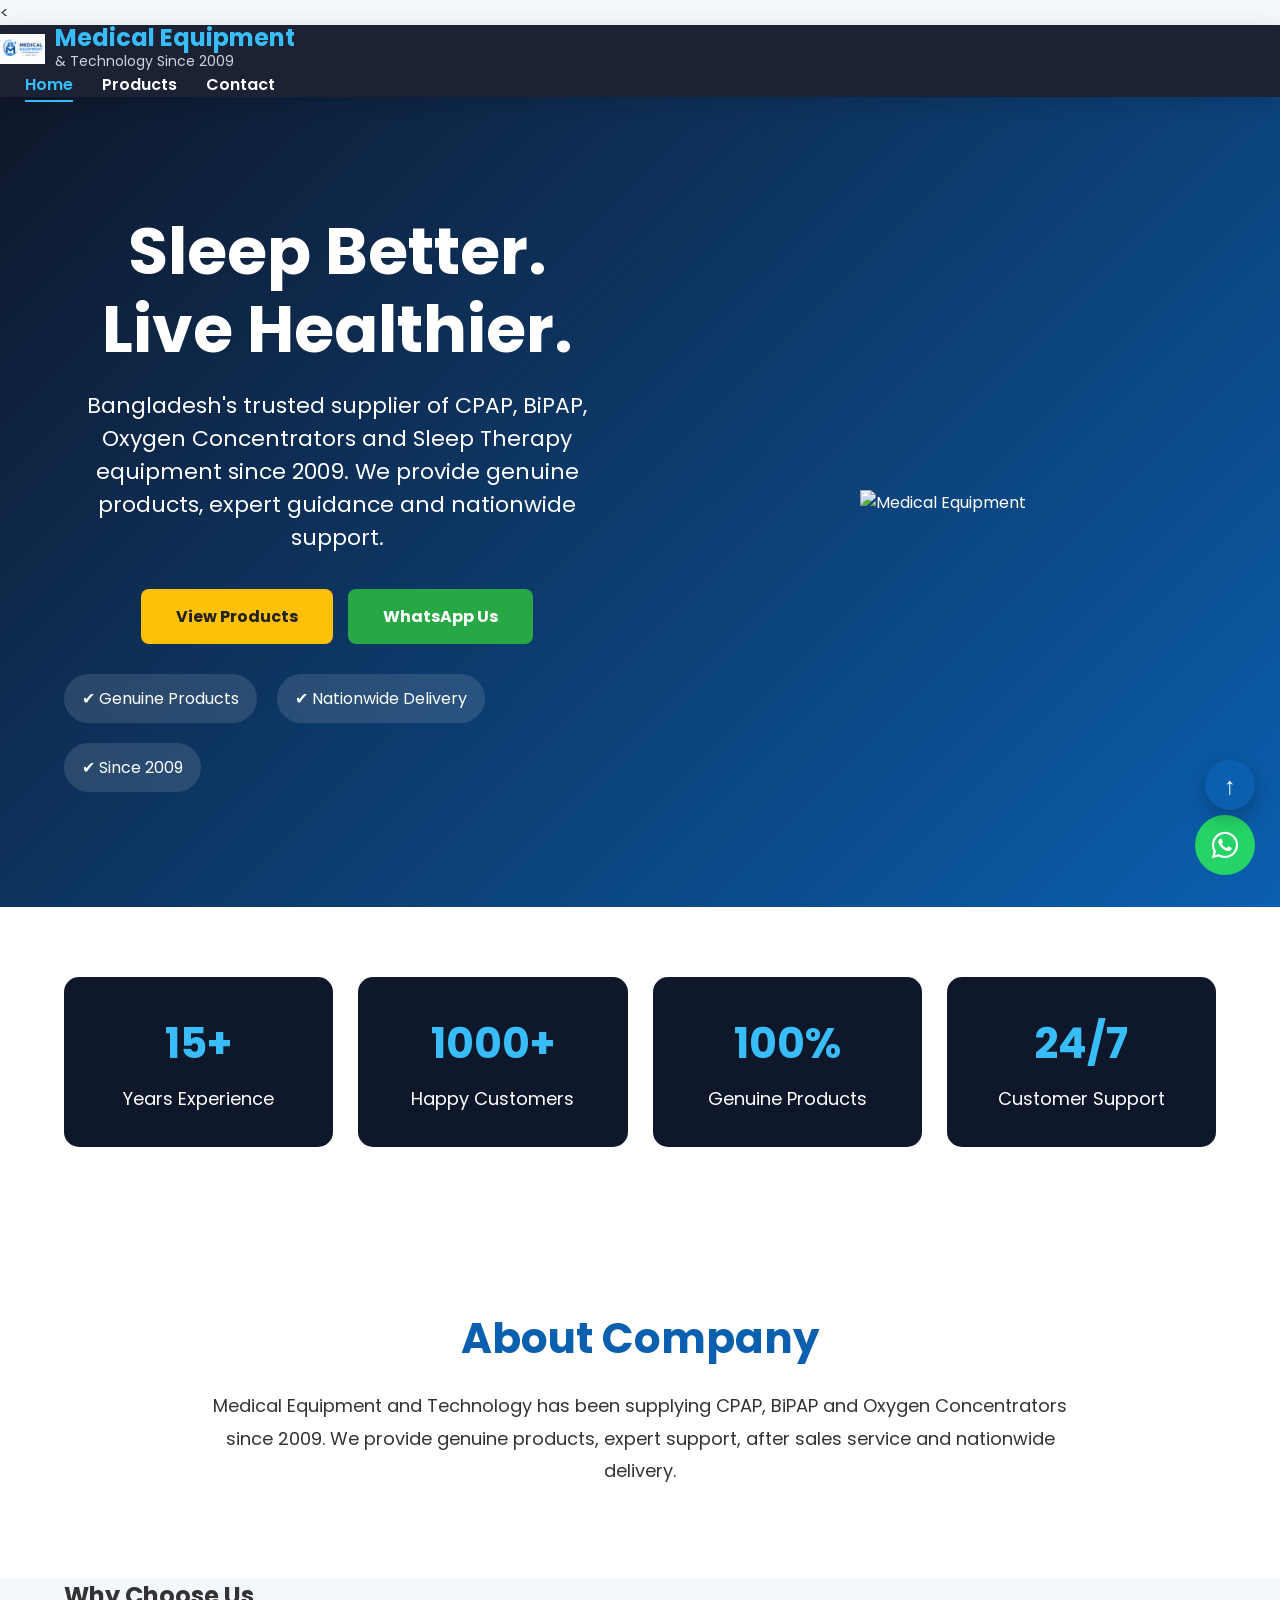
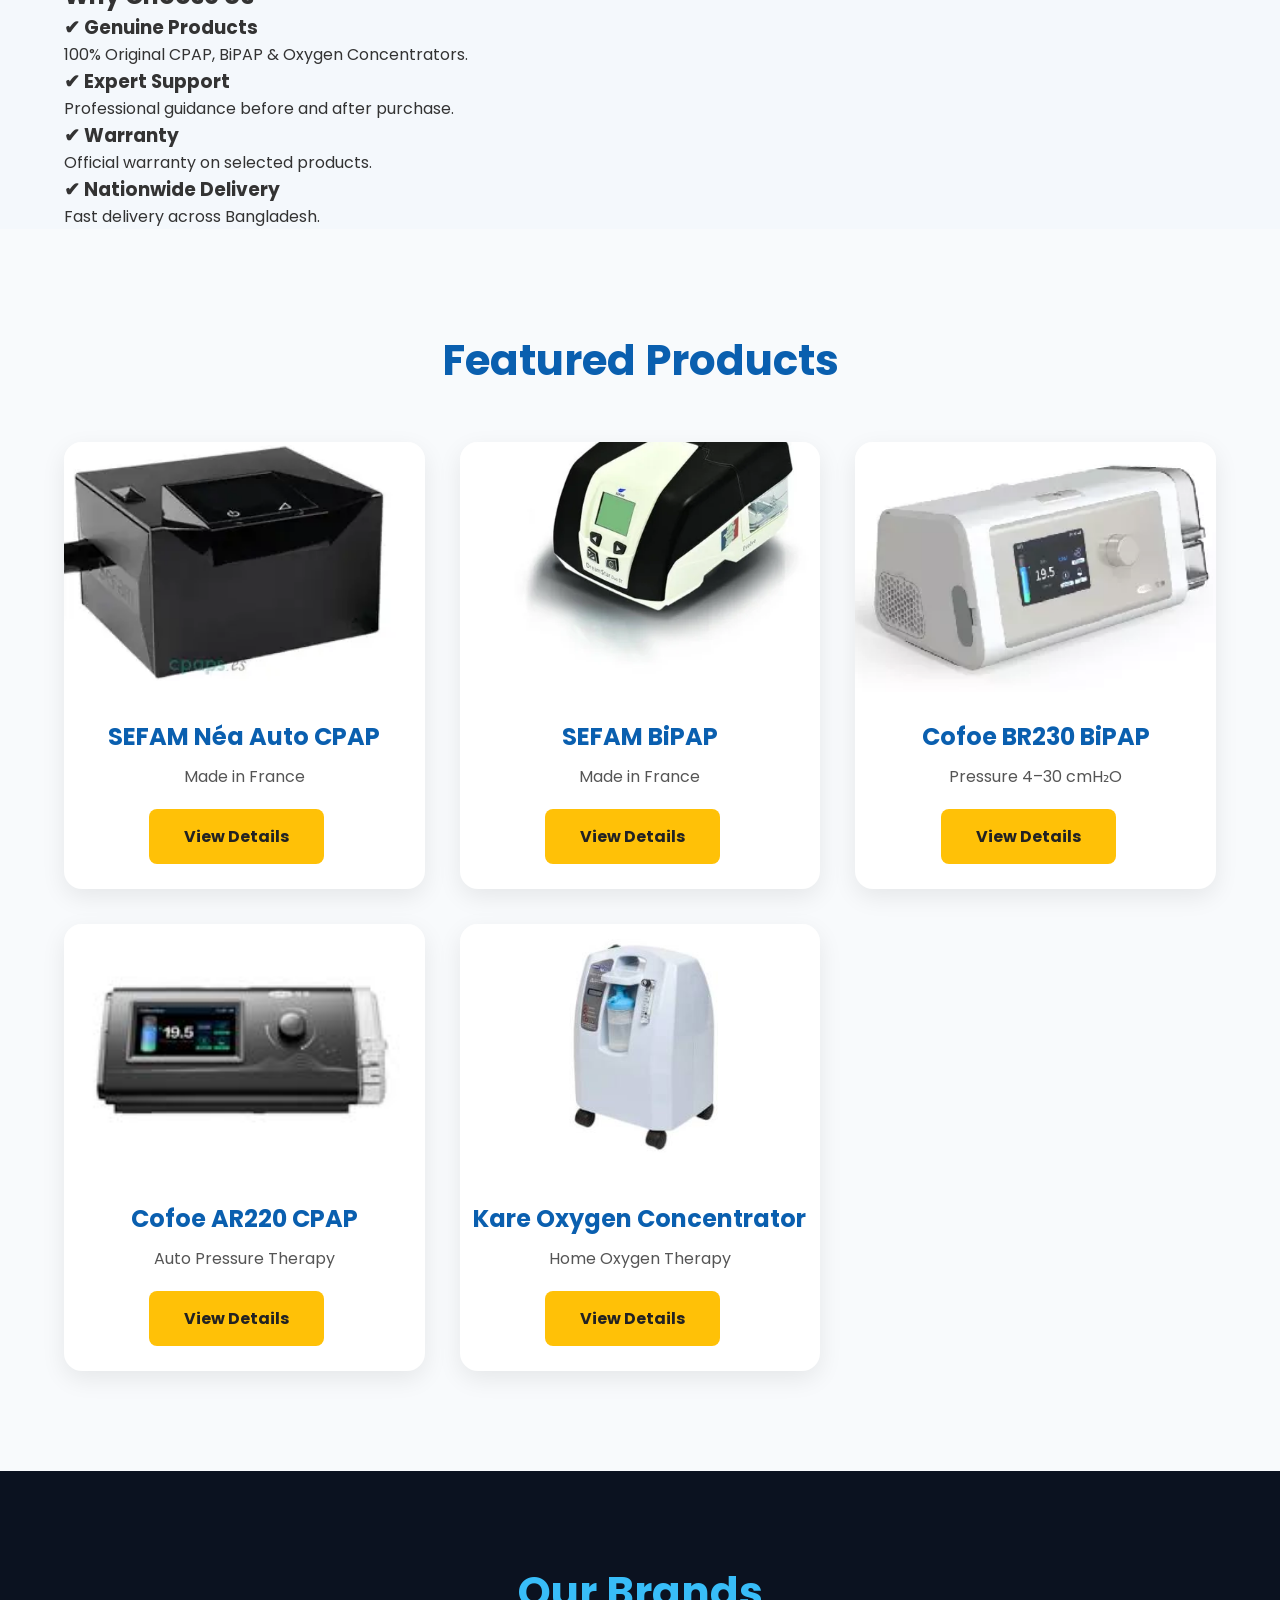
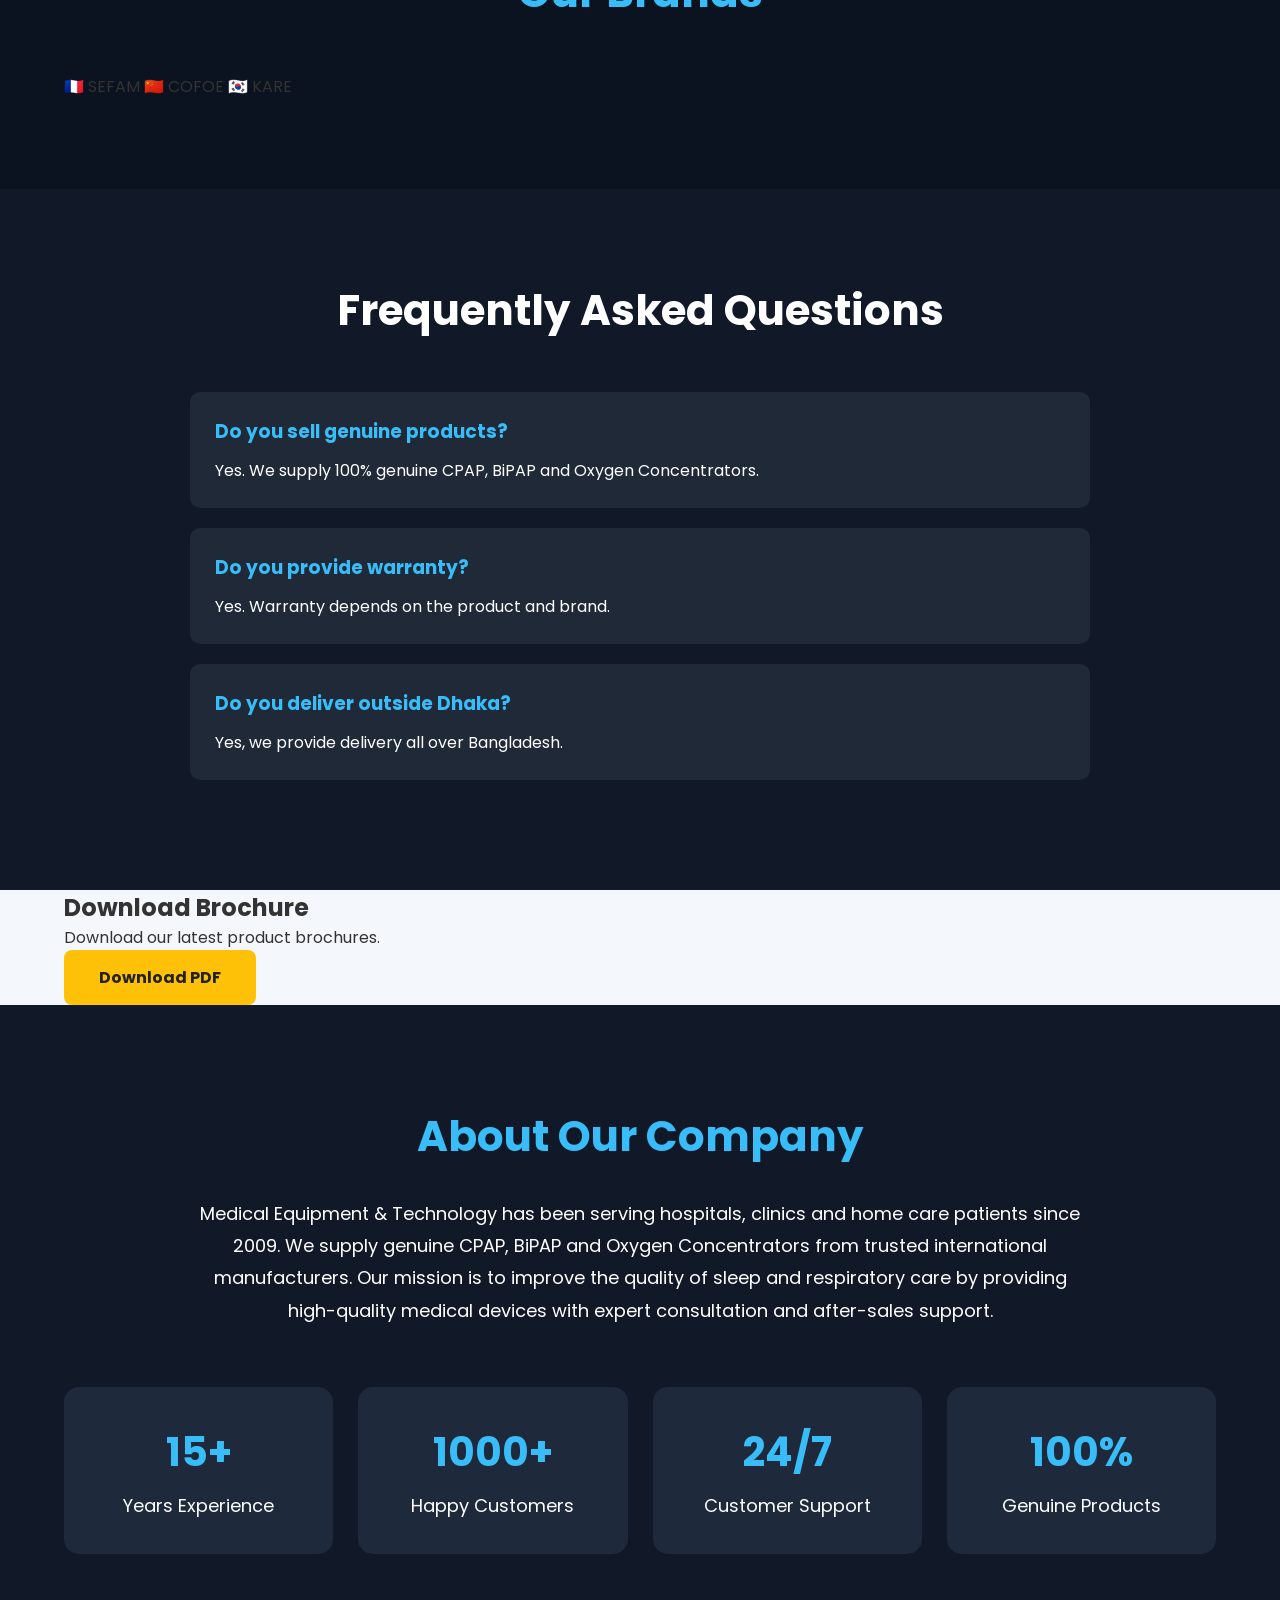
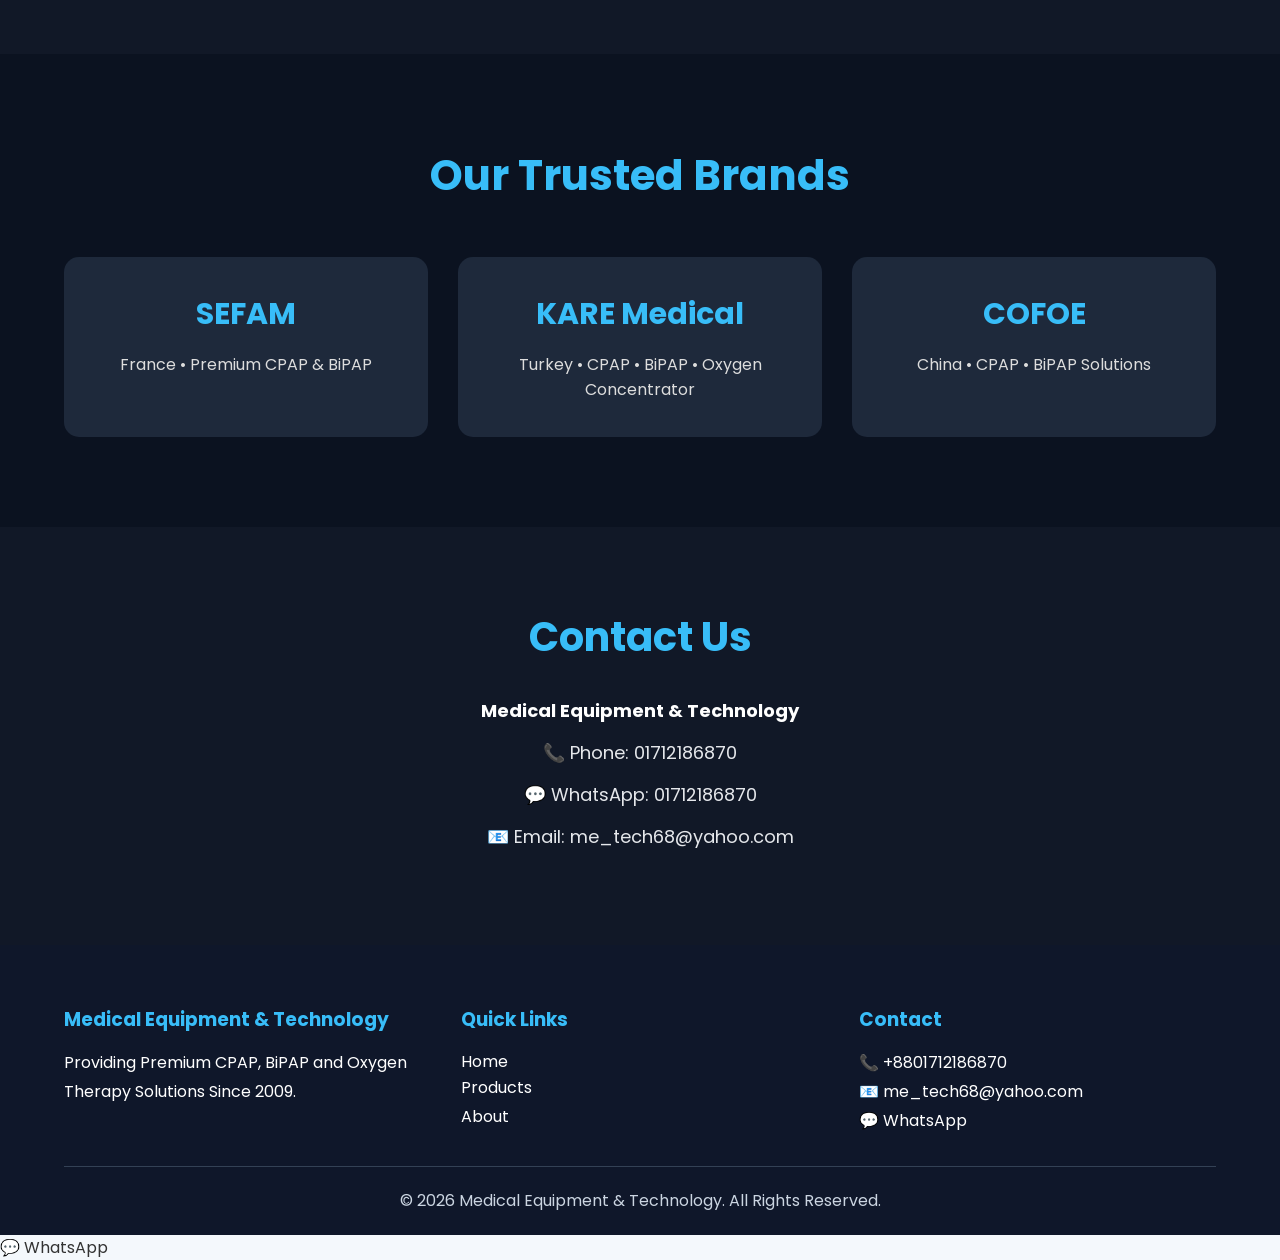
==== Medical equipment websiree/index.html @ 0e25aeb5 "Website updated" ====
<!DOCTYPE html>
<html lang="en">

<head>
<link rel="icon" type="image/png" href="images/favicon.png">

<meta charset="UTF-8">

<meta name="viewport" content="width=device-width, initial-scale=1.0">

<title>Medical Equipment and Technology</title>

<link rel="stylesheet" href="css/style.css">
<link rel="stylesheet" href="https://cdnjs.cloudflare.com/ajax/libs/font-awesome/6.5.2/css/all.min.css">
<
<link href="https://fonts.googleapis.com/css2?family=Poppins:wght@300;400;500;600;700&display=swap" rel="stylesheet">

</head>

<body>

<!-- Header -->

<header>

<div class="logo">

    <img src="images/favicon.png" alt="Medical Equipment & Technology">

    <div>
        <h2>Medical Equipment</h2>
        <p>& Technology Since 2009</p>
    </div>

</div>

<nav>

<a href="index.html" class="active">Home</a>
<a href="products.html">Products</a>
<a href="#contact">Contact</a>

</nav>
</div>

</header>

<!-- Hero Section -->

<section class="hero">

<div class="container hero-container">

<div class="hero-text">
<h1>
Sleep Better.<br>
Live Healthier.
</h1>

<p>
Bangladesh's trusted supplier of CPAP, BiPAP, Oxygen Concentrators and Sleep Therapy equipment since 2009. We provide genuine products, expert guidance and nationwide support.
</p>
<div class="buttons">

<a href="products.html" class="btn">
    View Products
<a href="https://wa.me/8801712186870" class="btn2">
    WhatsApp Us
</a>

</div>

<div class="hero-features">

<span>✔ Genuine Products</span>

<span>✔ Nationwide Delivery</span>

<span>✔ Since 2009</span>

</div>

</div>

<div class="hero-image">

<img src="images/hero.jpg" alt="Medical Equipment">

</div>

</div>

</div>

</section>

<!-- About -->
 <section class="stats">

<div class="container">

<div class="stats-grid">

<div class="stat-box">
<h2>15+</h2>
<p>Years Experience</p>
</div>

<div class="stat-box">
<h2>1000+</h2>
<p>Happy Customers</p>
</div>

<div class="stat-box">
<h2>100%</h2>
<p>Genuine Products</p>
</div>

<div class="stat-box">
<h2>24/7</h2>
<p>Customer Support</p>
</div>

</div>

</div>

</section>

<section class="about">

<div class="container">

<h2>About Company</h2>

<p>

Medical Equipment and Technology has been supplying CPAP,
BiPAP and Oxygen Concentrators since 2009.

We provide genuine products,
expert support,
after sales service
and nationwide delivery.

</p>

</div>

</section>

<!-- WHY CHOOSE US এখান থেকে পরের Part শুরু হবে -->
 <!-- Why Choose Us -->

<section class="why">

<div class="container">

<h2>Why Choose Us</h2>

<div class="cards">

<div class="card">
<h3>✔ Genuine Products</h3>
<p>100% Original CPAP, BiPAP & Oxygen Concentrators.</p>
</div>

<div class="card">
<h3>✔ Expert Support</h3>
<p>Professional guidance before and after purchase.</p>
</div>

<div class="card">
<h3>✔ Warranty</h3>
<p>Official warranty on selected products.</p>
</div>

<div class="card">
<h3>✔ Nationwide Delivery</h3>
<p>Fast delivery across Bangladesh.</p>
</div>

</div>

</div>

</section>

<!-- Products -->

<section class="products">

<div class="container">

<h2>Featured Products</h2>

<div class="product-grid">

<div class="product-card">

<img src="images/sefam.jpg" alt="SEFAM">

<h3>SEFAM Néa Auto CPAP</h3>

<p>Made in France</p>

<a href="sefam-nea.html" class="btn">
View Details
</a>

</div>
<div class="product-card">

<img src="images/sefam-bipap.jpg" alt="SEFAM BiPAP">

<h3>SEFAM BiPAP</h3>

<p>Made in France</p>

<a href="sefam-bipap.html" class="btn">

View Details

</a>

</div>

<div class="product-card">

<img src="images/br230.jpg" alt="BR230">

<h3>Cofoe BR230 BiPAP</h3>

<p>Pressure 4–30 cmH₂O</p>

<a href="cofoe-br230.html" class="btn">
View Details
</a>

</div>

<div class="product-card">

<img src="images/ar220.jpg" alt="AR220">

<h3>Cofoe AR220 CPAP</h3>

<p>Auto Pressure Therapy</p>
<a href="cofoe-ar220.html" class="btn">
View Details
</a>

</div>

<div class="product-card">

<img src="images/kare.jpg" alt="Kare">

<h3>Kare Oxygen Concentrator</h3>

<p>Home Oxygen Therapy</p>

<a href="kare-oxygen.html" class="btn">
View Details
</a>

</div>

</div>

</div>

</section>

<!-- Brands -->

<section class="brands">

<div class="container">

<h2>Our Brands</h2>

<div class="brand-list">

<span>🇫🇷 SEFAM</span>

<span>🇨🇳 COFOE</span>

<span>🇰🇷 KARE</span>

</div>

</div>

</section>
<!-- FAQ -->

<section class="faq">

<div class="container">

<h2>Frequently Asked Questions</h2>

<div class="faq-item">
<h3>Do you sell genuine products?</h3>
<p>Yes. We supply 100% genuine CPAP, BiPAP and Oxygen Concentrators.</p>
</div>

<div class="faq-item">
<h3>Do you provide warranty?</h3>
<p>Yes. Warranty depends on the product and brand.</p>
</div>

<div class="faq-item">
<h3>Do you deliver outside Dhaka?</h3>
<p>Yes, we provide delivery all over Bangladesh.</p>
</div>

</div>

</section>

<!-- Download Brochure -->

<section class="brochure">

<div class="container">

<h2>Download Brochure</h2>

<p>Download our latest product brochures.</p>

<a href="#" class="btn">Download PDF</a>

</div>

</section>
<section class="company">

<div class="container">

<h2>About Our Company</h2>

<p class="company-text">

Medical Equipment & Technology has been serving hospitals, clinics and home care patients since 2009.
We supply genuine CPAP, BiPAP and Oxygen Concentrators from trusted international manufacturers.

Our mission is to improve the quality of sleep and respiratory care by providing high-quality medical devices with expert consultation and after-sales support.

</p>

<div class="company-boxes">

<div class="company-box">
<h3>15+</h3>
<p>Years Experience</p>
</div>

<div class="company-box">
<h3>1000+</h3>
<p>Happy Customers</p>
</div>

<div class="company-box">
<h3>24/7</h3>
<p>Customer Support</p>
</div>

<div class="company-box">
<h3>100%</h3>
<p>Genuine Products</p>
</div>

</div>

</div>

</section>
</section>   <!-- Company Section শেষ -->

<!-- এখানেই Brand Section পেস্ট করবে -->

<section class="brands">

<div class="container">

<h2>Our Trusted Brands</h2>

<div class="brand-grid">

<div class="brand-card">
<h3>SEFAM</h3>
<p>France • Premium CPAP & BiPAP</p>
</div>

<div class="brand-card">
<h3>KARE Medical</h3>
<p>Turkey • CPAP • BiPAP • Oxygen Concentrator</p>
</div>

<div class="brand-card">
<h3>COFOE</h3>
<p>China • CPAP • BiPAP Solutions</p>
</div>


</div>

</div>

</section>

<section class="contact">

<div class="container">

<h2>Contact Us</h2>

<p><strong>Medical Equipment & Technology</strong></p>

<p>📞 Phone: 01712186870</p>

<p>💬 WhatsApp: 01712186870</p>

<p>📧 Email: me_tech68@yahoo.com</p>

</div>

</section>

<!-- Footer -->

<footer class="footer">

<div class="container">

<div class="footer-grid">

<div>

<h3>Medical Equipment & Technology</h3>

<p>

Providing Premium CPAP, BiPAP and Oxygen Therapy Solutions Since 2009.

</p>

</div>

<div>

<h3>Quick Links</h3>

<a href="index.html" class="active">Home</a>

<p><a href="products.html">Products</a></p>

<p><a href="about.html">About</a></p>

</div>

<div>

<h3>Contact</h3>

<p>📞 +8801712186870</p>

<p>📧 me_tech68@yahoo.com</p>

<p>💬 WhatsApp</p>

</div>

</div>

<hr>

<p class="copyright">

© 2026 Medical Equipment & Technology. All Rights Reserved.

</p>

</div>

</footer>

</footer>

<!-- WhatsApp Floating Button -->
💬 WhatsApp
<a href="https://wa.me/8801712186870"
class="whatsapp-float"
target="_blank">

<i class="fab fa-whatsapp"></i>

</a>
<a href="#" class="top-btn">↑</a>
<script src="js/script.js"></script>
</body>

</html>
---- Medical equipment websiree/css/style.css ----
/* ==========================
   Medical Equipment Website
   Part 1
==========================*/

*{
    margin:0;
    padding:0;
    box-sizing:border-box;
    font-family:'Poppins',sans-serif;
}

html{
    scroll-behavior:smooth;
}

body{
    background:#f4f8fc;
    color:#333;
}

/* Container */

.container{
    width:90%;
    max-width:1200px;
    margin:auto;
}

/* Header */

header{
 background:rgba(15,23,42,.95);
    backdrop-filter:blur(12px);
    position:sticky;
    top:0;
    z-index:1000;
    box-shadow:0 5px 20px rgba(0,0,0,.15);
}

header .container{
    display:flex;
    justify-content:space-between;
    align-items:center;
    padding:18px 0;
}

.logo{
    display:flex;
    align-items:center;
    gap:12px;
}

.logo img{
    width:45px;
    height:45px;
    object-fit:contain;
}

.logo h2{
    margin:0;
    font-size:20px;
    color:#38BDF8;
    line-height:1.1;
}

.logo p{
    margin:0;
    font-size:13px;
    color:white;
}


nav a{
    color:white;
    text-decoration:none;
    margin-left:25px;
    font-weight:600;
    transition:.3s;
    position:relative;
}

nav a::after{
    content:"";
    position:absolute;
    left:0;
    bottom:-6px;
    width:0;
    height:2px;
    background:#38BDF8;
    transition:.3s;
}

nav a:hover::after{
    width:100%;
}

nav a:hover{
    color:#38BDF8;
}
/* Hero */

.hero{
    height:90vh;
    display:flex;
    justify-content:center;
    align-items:center;
    text-align:center;
    color:white;

    background:
    linear-gradient(rgba(10,95,175,.75),rgba(10,95,175,.75)),
    url("../images/hero.jpg");

    background-size:cover;
    background-position:center;
}

.hero-content h1{
    font-size:60px;
    margin-bottom:20px;
}

.hero-content p{
    font-size:22px;
    margin-bottom:35px;
}

/* Buttons */

.btn{

    display:inline-block;

    background:#FFC107;

    color:#222;

    padding:15px 35px;

    text-decoration:none;

    border-radius:8px;

    font-weight:bold;

    margin-right:15px;

    transition:.3s;

}

.btn:hover{

    background:#ffb300;

    transform:translateY(-4px);

}

.btn2{

    display:inline-block;

    background:#28a745;

    color:white;

    padding:15px 35px;

    text-decoration:none;

    border-radius:8px;

    font-weight:bold;

    transition:.3s;

}

.btn2:hover{

    background:#1f8a39;

    transform:translateY(-4px);

}

/* About */

.about{

    padding:90px 0;

    background:white;

    text-align:center;

}

.about h2{

    font-size:42px;

    color:#0A5FAF;

    margin-bottom:20px;

}

.about p{

    max-width:900px;

    margin:auto;

    line-height:1.8;

    font-size:18px;

}
/* FAQ */

.faq{
    background:#111827;
    padding:90px 0;
}

.faq h2{
    color:#fff;
    text-align:center;
    font-size:42px;
    margin-bottom:50px;
}

.faq-item{
    background:#1F2937;
    color:white;
    margin:20px auto;
    padding:25px;
    max-width:900px;
    border-radius:10px;
    transition:.3s;
}

.faq-item:hover{
    transform:translateY(-5px);
    box-shadow:0 10px 30px rgba(0,0,0,.4);
}

.faq-item h3{
    color:#38BDF8;
    margin-bottom:12px;
}
/* Company Section */

.company{

padding:90px 0;

background:#0F172A;

color:white;

}

.company h2{

text-align:center;

font-size:42px;

margin-bottom:30px;

color:#38BDF8;

}

.company-text{

max-width:900px;

margin:auto;

text-align:center;

line-height:1.9;

font-size:18px;

margin-bottom:60px;

}

.company-boxes{

display:grid;

grid-template-columns:repeat(auto-fit,minmax(220px,1fr));

gap:25px;

}

.company-box{

background:#1E293B;

padding:40px;

border-radius:15px;

text-align:center;

transition:.3s;

}

.company-box:hover{

transform:translateY(-8px);

box-shadow:0 20px 40px rgba(0,0,0,.4);

}

.company-box h3{

font-size:42px;

color:#38BDF8;

margin-bottom:10px;

}

.company-box p{

font-size:18px;

}
/* COMPANY */

.company{

background:#111827;

padding:100px 0;

color:white;

}

.company h2{

text-align:center;

font-size:42px;

margin-bottom:30px;

color:#38BDF8;

}

.company-text{

max-width:900px;

margin:0 auto 60px;

text-align:center;

line-height:1.8;

font-size:18px;

}

.company-boxes{

display:grid;

grid-template-columns:repeat(auto-fit,minmax(220px,1fr));

gap:25px;

}

.company-box{

background:#1E293B;

padding:35px;

border-radius:15px;

text-align:center;

transition:.4s;

}

.company-box:hover{

transform:translateY(-10px);

box-shadow:0 15px 40px rgba(0,0,0,.4);

}

.company-box h3{

font-size:40px;

color:#38BDF8;

margin-bottom:10px;

}
/* Brand Section */

.brands{
    background:#0B1220;
    padding:90px 0;
}

.brands h2{
    text-align:center;
    color:#38BDF8;
    font-size:42px;
    margin-bottom:50px;
}

.brand-grid{
    display:grid;
    grid-template-columns:repeat(auto-fit,minmax(250px,1fr));
    gap:30px;
}

.brand-card{
    background:#1E293B;
    color:white;
    padding:35px;
    text-align:center;
    border-radius:15px;
    transition:.4s;
}

.brand-card:hover{
    transform:translateY(-10px);
    box-shadow:0 15px 35px rgba(0,0,0,.4);
}

.brand-card h3{
    font-size:30px;
    color:#38BDF8;
    margin-bottom:15px;
}

.brand-card p{
    color:#ddd;
}
/* Contact */

.contact{
    background:#111827;
    color:white;
    padding:80px 0;
}

.contact h2{
    text-align:center;
    font-size:40px;
    color:#38BDF8;
    margin-bottom:30px;
}

.contact .container{
    max-width:800px;
    margin:auto;
    text-align:center;
}

.contact p{
    font-size:18px;
    margin:15px 0;
    color:#E5E7EB;
}

.contact strong{
    color:#ffffff;
}
/* Product Page */

.product-details{
    padding:80px 0;
    background:#F8FAFC;
}

.product-layout{
    display:flex;
    align-items:center;
    justify-content:space-between;
    gap:60px;
    flex-wrap:wrap;
}

.product-image{
    flex:1;
    text-align:center;
}

.product-image img{
    width:100%;
    max-width:450px;
    border-radius:15px;
    box-shadow:0 10px 30px rgba(0,0,0,.25);
}

.product-info{
    flex:1;
}

.product-info h1{
    font-size:42px;
    color:#0A5FAF;
    margin-bottom:15px;
}

.product-info h2{
    margin-top:25px;
    margin-bottom:15px;
    color:#0A5FAF;
}

.product-info p{
    font-size:18px;
    line-height:1.8;
    margin-bottom:15px;
}

.product-info ul{
    margin-left:20px;
    line-height:2;
    margin-bottom:30px;
}
/* ===== Footer ===== */

.footer{

background:#0F172A;

color:white;

padding:60px 0 20px;

}

.footer-grid{

display:grid;

grid-template-columns:repeat(auto-fit,minmax(250px,1fr));

gap:40px;

margin-bottom:30px;

}

.footer h3{

color:#38BDF8;

margin-bottom:15px;

}

.footer p{

line-height:1.8;

}

.footer a{

color:white;

text-decoration:none;

}

.footer a:hover{

color:#38BDF8;

}

.footer hr{

border:none;

border-top:1px solid #334155;

margin:20px 0;

}

.copyright{

text-align:center;

color:#CBD5E1;

}
/* ===== Premium Product Cards ===== */

.products{
    padding:100px 0;
    background:#F8FAFC;
}

.products h2{
    text-align:center;
    font-size:42px;
    color:#0A5FAF;
    margin-bottom:50px;
}

.product-grid{
    display:grid;
    grid-template-columns:repeat(auto-fit,minmax(280px,1fr));
    gap:35px;
}

.product-card{
    background:#fff;
    border-radius:18px;
    overflow:hidden;
    box-shadow:0 8px 25px rgba(0,0,0,.08);
    transition:.35s;
    text-align:center;
    padding-bottom:25px;
}

.product-card:hover{
    transform:translateY(-10px);
    box-shadow:0 18px 40px rgba(0,0,0,.15);
}

.product-card img{
    width:100%;
    height:250px;
    object-fit:cover;
}

.product-card h3{
    font-size:24px;
    margin:20px 0 10px;
    color:#0A5FAF;
}

.product-card p{
    color:#555;
    margin-bottom:20px;
}
/* ===== Statistics ===== */

.stats{
    background:#ffffff;
    padding:70px 0;
}

.stats-grid{
    display:grid;
    grid-template-columns:repeat(auto-fit,minmax(220px,1fr));
    gap:25px;
}

.stat-box{
    background:#0F172A;
    color:white;
    text-align:center;
    padding:35px;
    border-radius:15px;
    transition:.3s;
}

.stat-box:hover{
    transform:translateY(-10px);
    box-shadow:0 15px 35px rgba(0,0,0,.25);
}

.stat-box h2{
    font-size:42px;
    color:#38BDF8;
    margin-bottom:10px;
}

.stat-box p{
    font-size:18px;
}
/* ===== Premium Hero ===== */

.hero{
    min-height:90vh;
    display:flex;
    align-items:center;
    background:linear-gradient(135deg,#0F172A,#0A5FAF);
}

.hero-container{
    display:flex;
    align-items:center;
    justify-content:space-between;
    gap:60px;
    flex-wrap:wrap;
}

.hero-text{
    flex:1;
    color:white;
}

.hero-text h1{
    font-size:65px;
    line-height:1.2;
    margin-bottom:20px;
}

.hero-text p{
    font-size:22px;
    margin-bottom:35px;
    max-width:550px;
}

.hero-features{
    margin-top:30px;
    display:flex;
    flex-wrap:wrap;
    gap:20px;
}

.hero-features span{
    background:rgba(255,255,255,.12);
    padding:12px 18px;
    border-radius:30px;
    backdrop-filter:blur(8px);
}

.hero-image{
    flex:1;
    text-align:center;
}

.hero-image img{
width:100%;
    max-width:600px;
    animation:float 4s ease-in-out infinite;}
/* ===== Smooth Animation ===== */

.product-card,
.card,
.company-box,
.brand-card,
.stat-box{

transition:all .4s ease;

}

.product-card:hover,
.card:hover,
.company-box:hover,
.brand-card:hover,
.stat-box:hover{

transform:translateY(-12px);

box-shadow:0 20px 40px rgba(0,0,0,.18);

}

.btn,
.btn2{

transition:.35s;

}

.btn:hover{

transform:translateY(-5px);

box-shadow:0 10px 25px rgba(255,193,7,.35);

}

.btn2:hover{

transform:translateY(-5px);

box-shadow:0 10px 25px rgba(40,167,69,.35);

}
/* Premium Image Zoom */

.product-card{
    overflow:hidden;
}

.product-card img{
    transition:0.5s ease;
}

.product-card:hover img{
    transform:scale(1.08);
}
/* ===== Hero Floating Animation ===== */

.hero-image img{

    animation:float 4s ease-in-out infinite;

}

@keyframes float{

0%{
    transform:translateY(0px);
}

50%{
    transform:translateY(-15px);
}

100%{
    transform:translateY(0px);
}

}
/* ===== Mobile Responsive ===== */

@media (max-width:768px){

header .container{
    flex-direction:column;
    gap:20px;
}

nav{
    display:flex;
    flex-wrap:wrap;
    justify-content:center;
}

nav a{
    margin:10px;
}

.hero-container{
    flex-direction:column;
    text-align:center;
}

.hero-text h1{
    font-size:42px;
}

.hero-text p{
    font-size:18px;
    margin:auto;
    margin-bottom:25px;
}

.hero-image img{
    max-width:350px;
}

.hero-features{
    justify-content:center;
}

.buttons{
    display:flex;
    flex-direction:column;
    gap:15px;
    align-items:center;
}

.product-layout{
    flex-direction:column;
}

.footer-grid{
    text-align:center;
}

.stats-grid,
.product-grid,
.company-boxes{
    grid-template-columns:1fr;
}

}
/* Active Navigation */

nav a.active{
    color:#38BDF8;
}

nav a.active::after{
    width:100%;
}
.logo{
display:flex;
align-items:center;
gap:10px;
}

.logo img{
width:45px;
height:45px;
}

.logo h2{
font-size:24px;
margin:0;
}

.logo p{
margin:0;
font-size:14px;
color:#CBD5E1;
}
/* Floating WhatsApp */

.whatsapp-float{
    position:fixed;
    bottom:25px;
    right:25px;
    width:60px;
    height:60px;
    background:#25D366;
    border-radius:50%;
    display:flex;
    justify-content:center;
    align-items:center;
    color:#fff;
    font-size:30px;
    text-decoration:none;
    z-index:9999;
}

/* Back To Top Button */

.top-btn{
    position:fixed;
    bottom:90px;
    right:25px;
    width:50px;
    height:50px;
    background:#0A5FAF;
    color:#fff;
    border-radius:50%;
    text-decoration:none;
    display:flex;
    justify-content:center;
    align-items:center;
    font-size:24px;
    font-weight:bold;
    box-shadow:0 8px 20px rgba(0,0,0,.25);
    transition:.3s;
    z-index:9999;
}

.top-btn:hover{
    background:#084b8a;
    transform:translateY(-5px);
}
.product-card{
    opacity: 0;
    transform: translateY(50px);
}

.product-card.show{
    opacity: 1;
    transform: translateY(0);
    transition: all 0.8s ease;
}
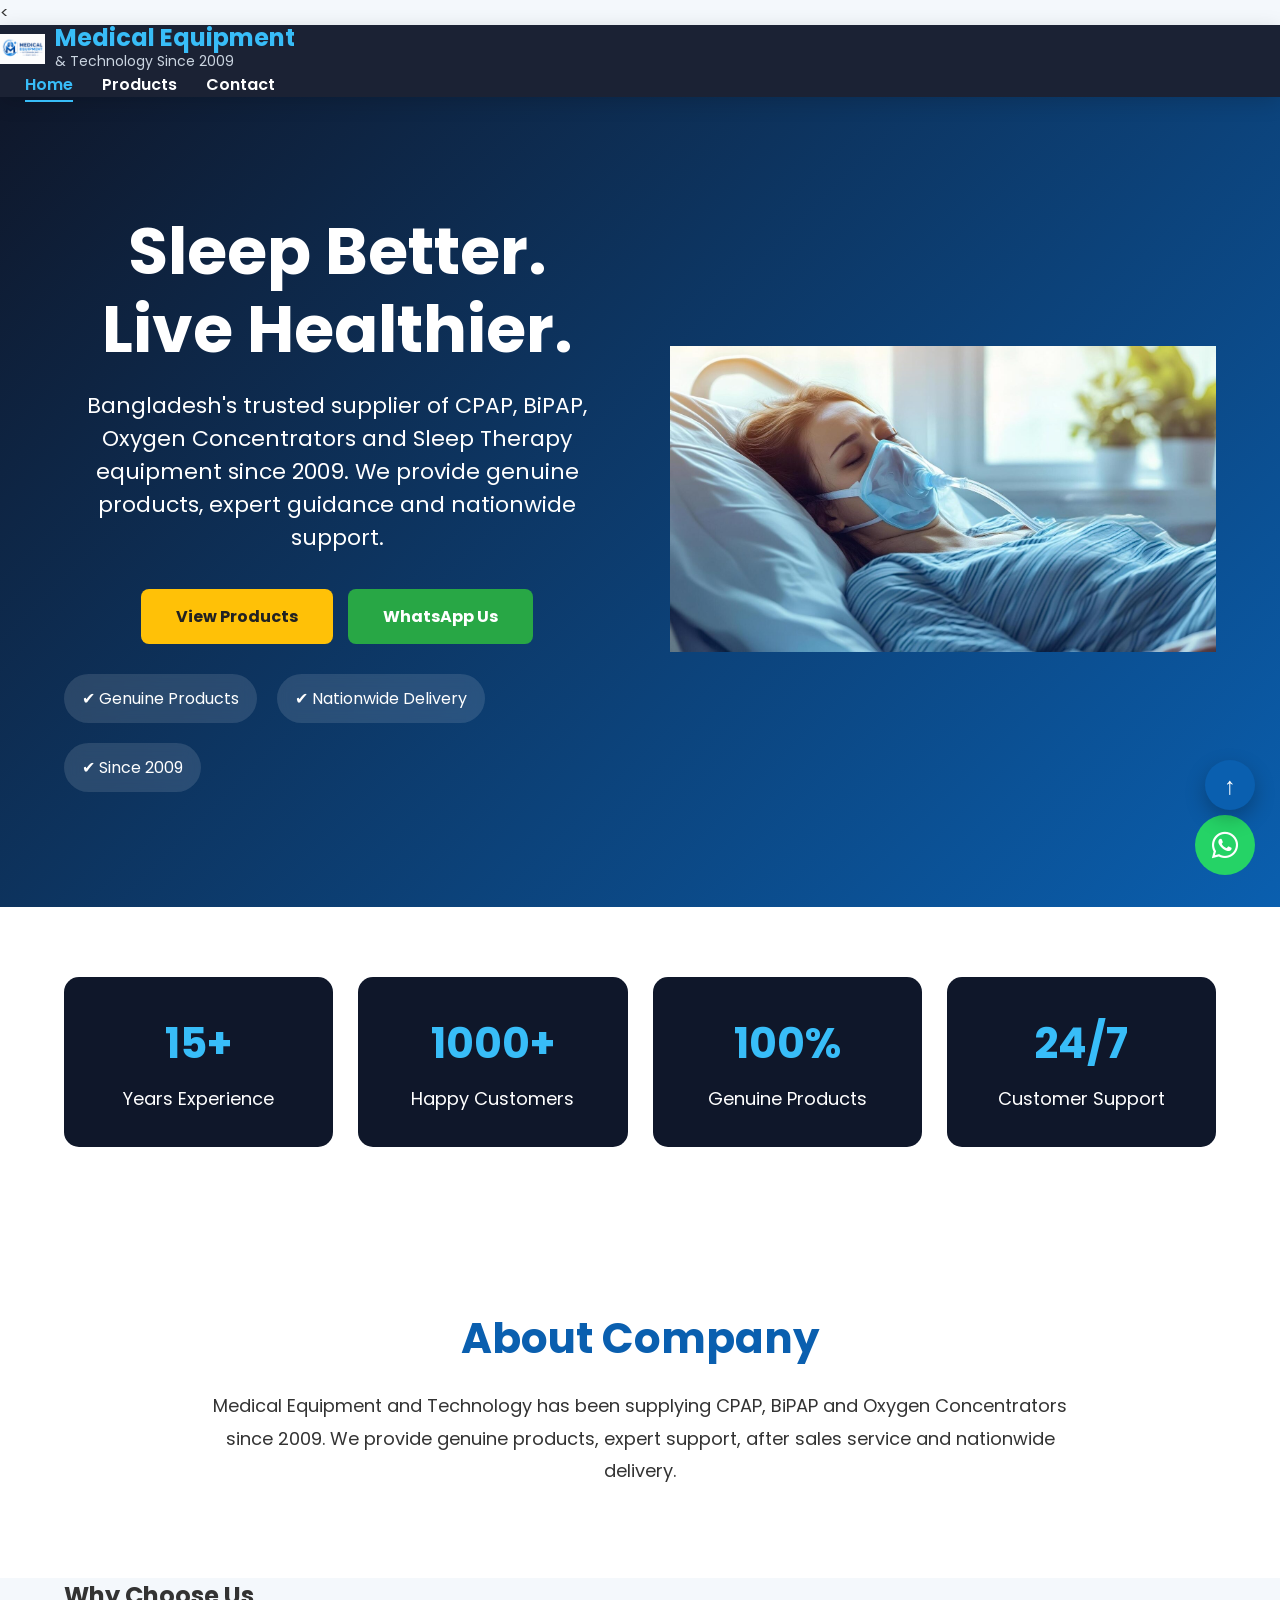
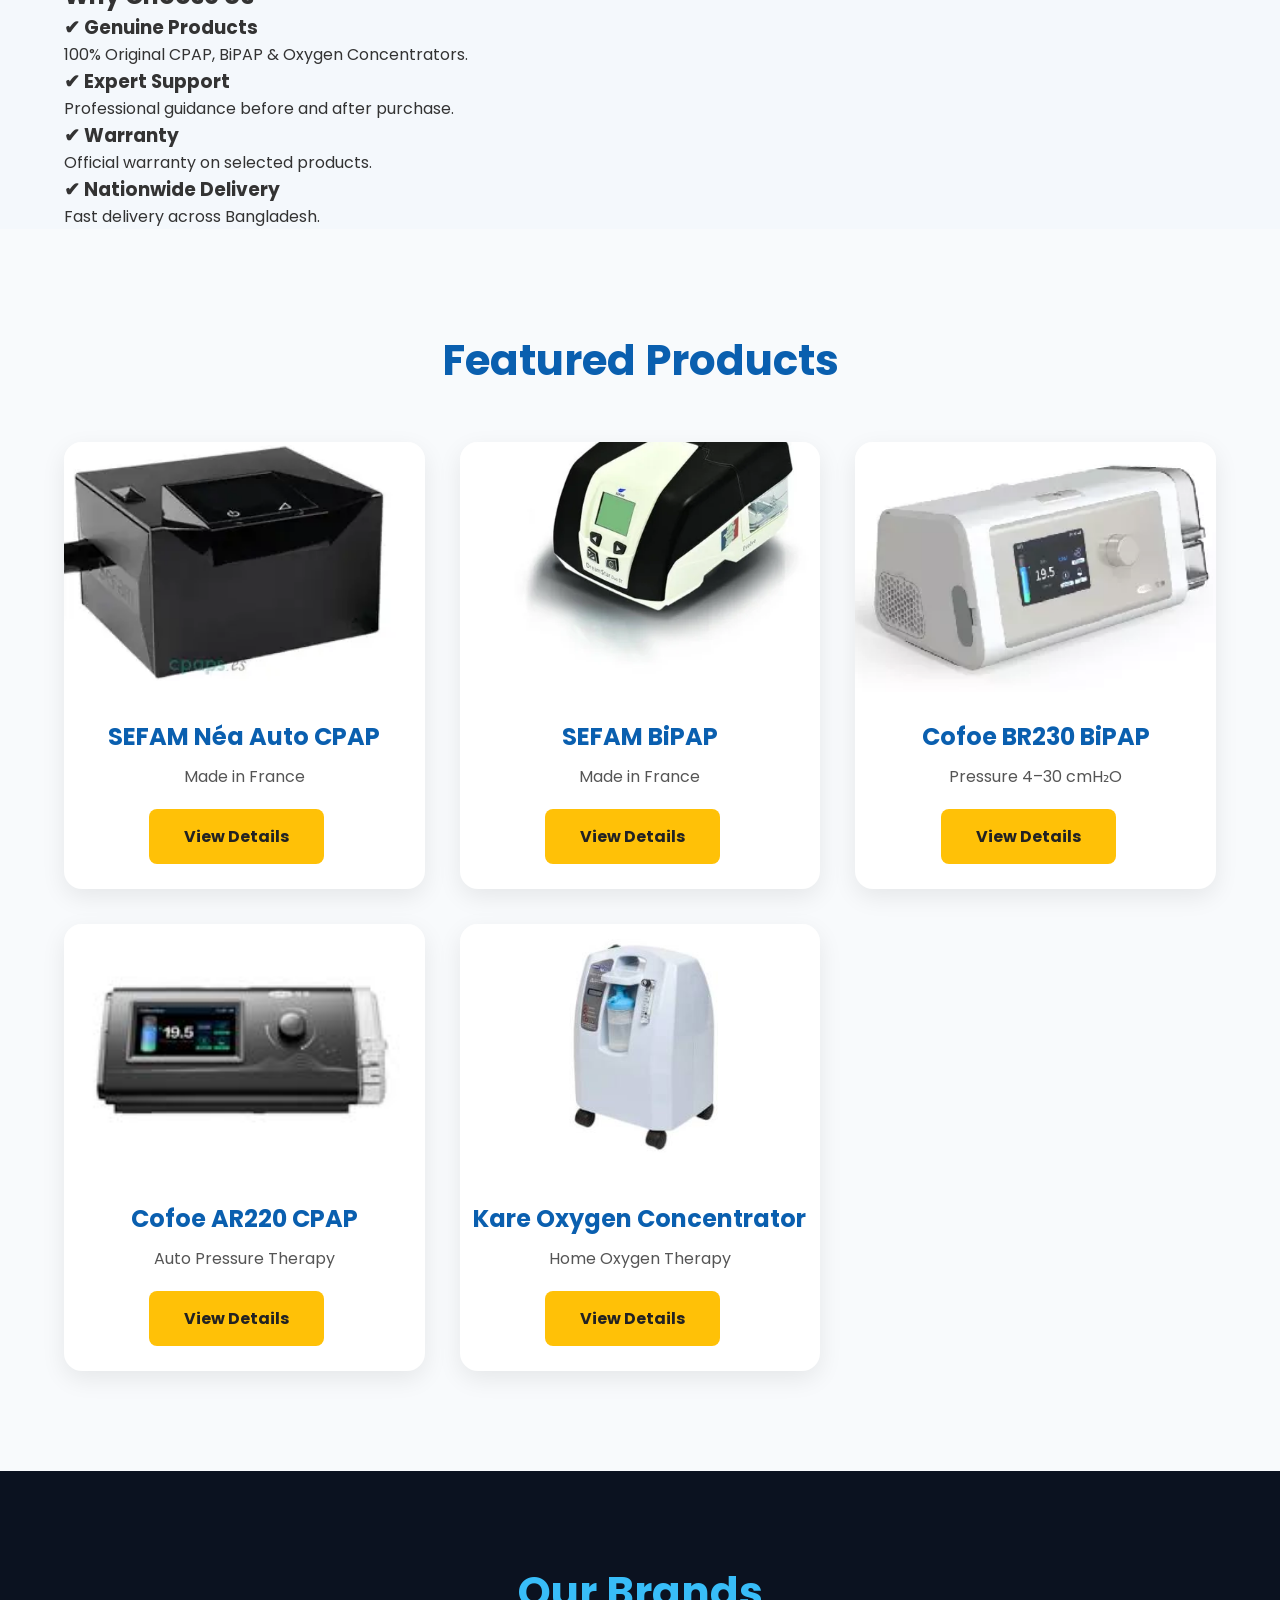
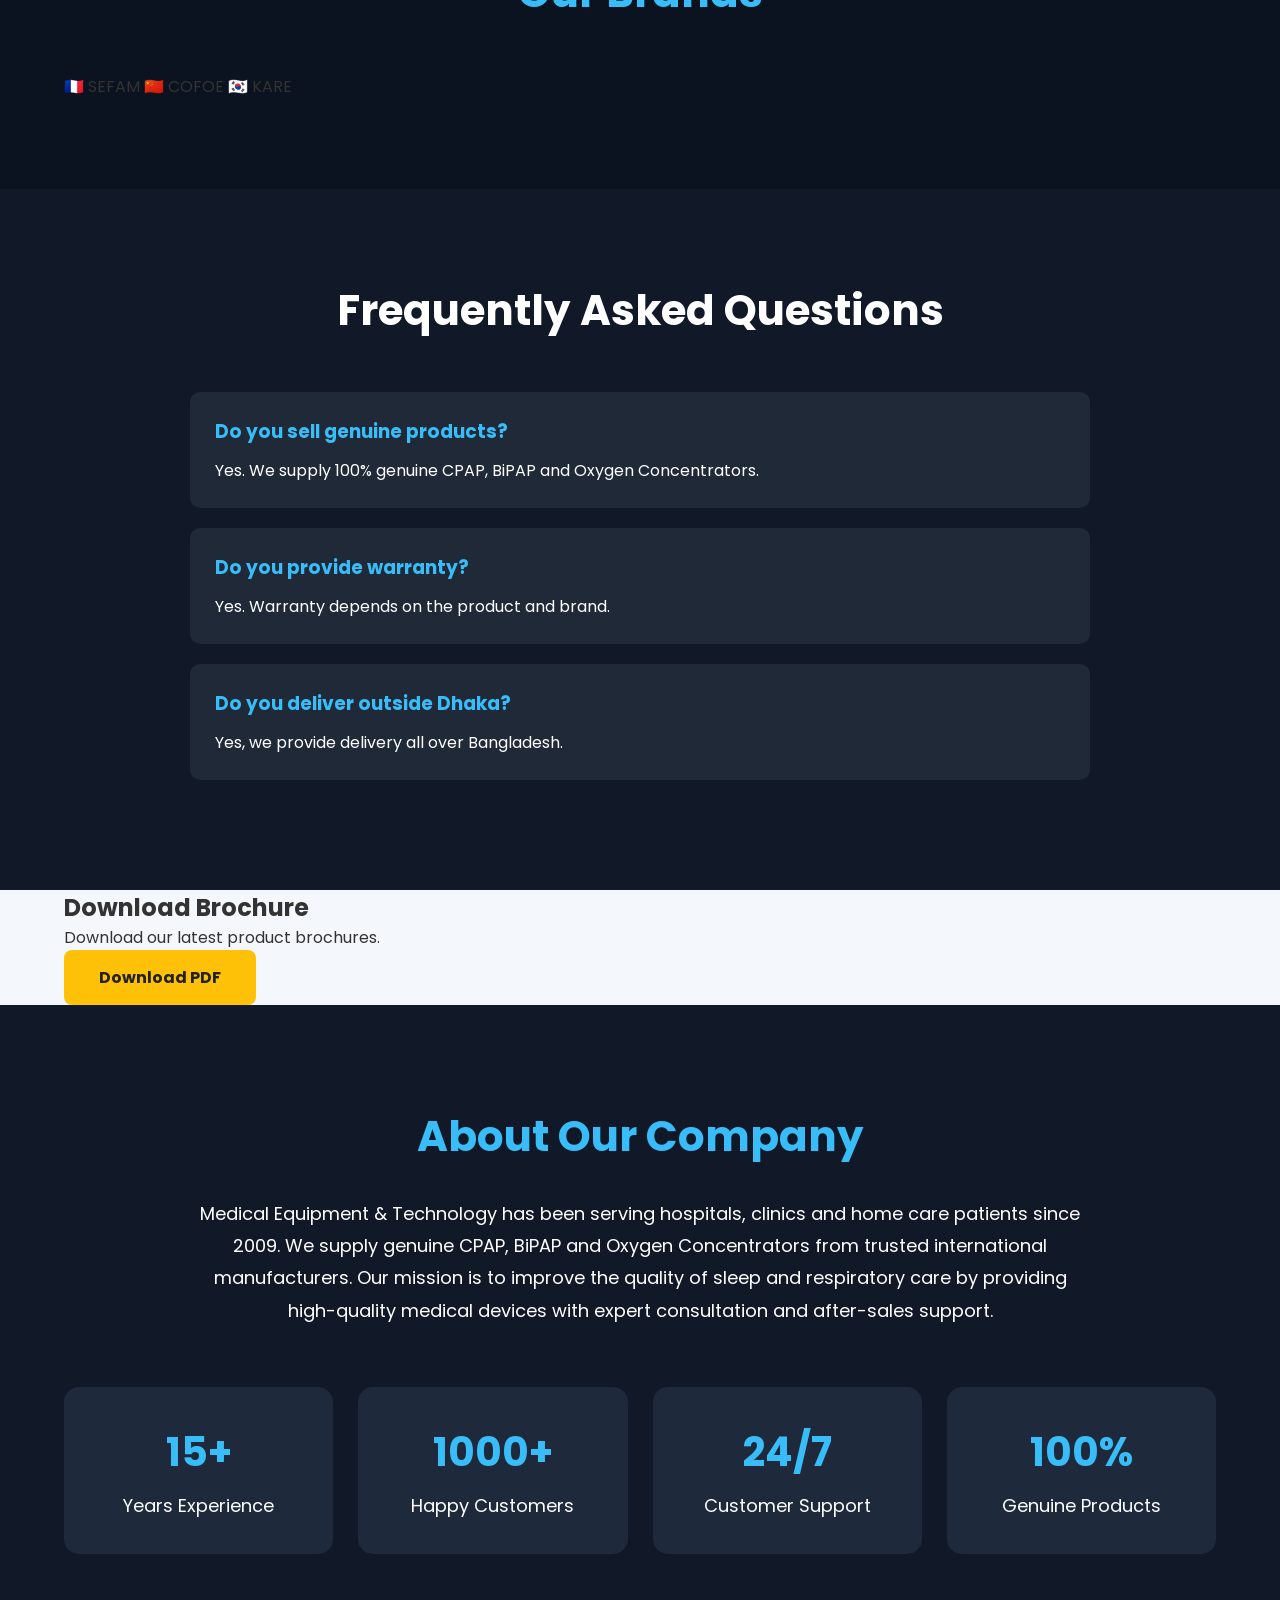
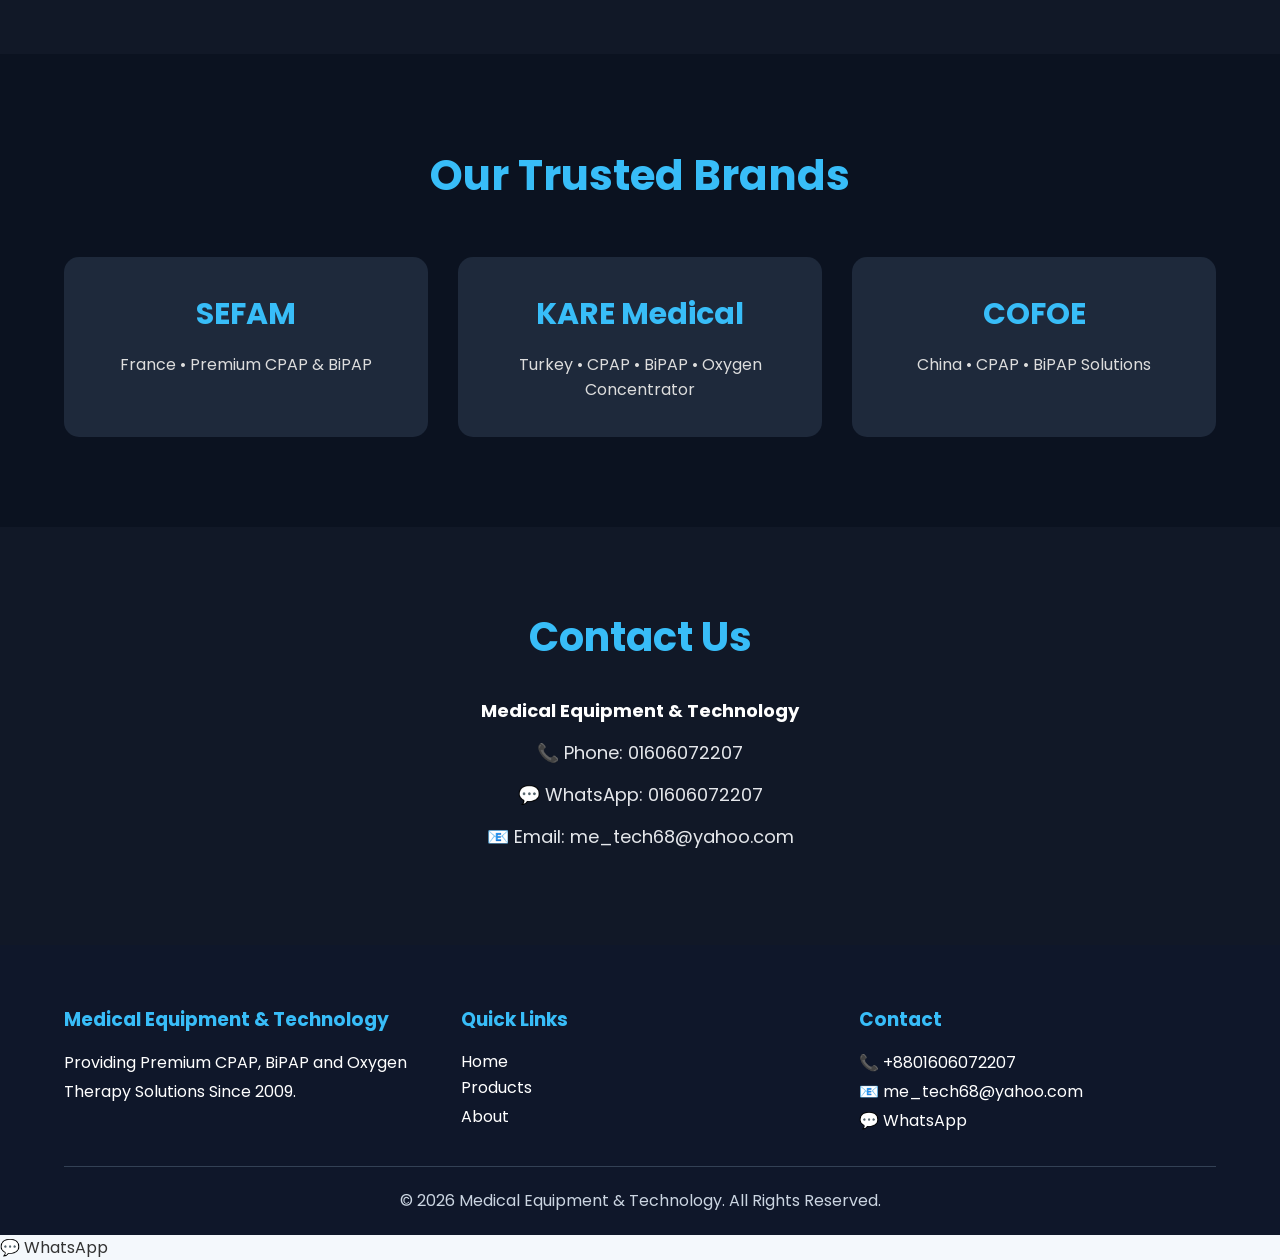
==== commit 41251b46: "Update WhatsApp number" ====
--- a/Medical equipment websiree/index.html
+++ b/Medical equipment websiree/index.html
@@ -64,7 +64,7 @@
 
 <a href="products.html" class="btn">
     View Products
-<a href="https://wa.me/8801712186870" class="btn2">
+<a href="https://wa.me/88016060722078801606072207" class="btn2">
     WhatsApp Us
 </a>
 
@@ -419,9 +419,9 @@
 
 <p><strong>Medical Equipment & Technology</strong></p>
 
-<p>📞 Phone: 01712186870</p>
-
-<p>💬 WhatsApp: 01712186870</p>
+<p>📞 Phone: 01606072207</p>
+
+<p>💬 WhatsApp: 01606072207</p>
 
 <p>📧 Email: me_tech68@yahoo.com</p>
 
@@ -465,7 +465,7 @@
 
 <h3>Contact</h3>
 
-<p>📞 +8801712186870</p>
+<p>📞 +8801606072207</p>
 
 <p>📧 me_tech68@yahoo.com</p>
 
@@ -491,7 +491,7 @@
 
 <!-- WhatsApp Floating Button -->
 💬 WhatsApp
-<a href="https://wa.me/8801712186870"
+<a href="https://wa.me/88016060722078801606072207"
 class="whatsapp-float"
 target="_blank">
 
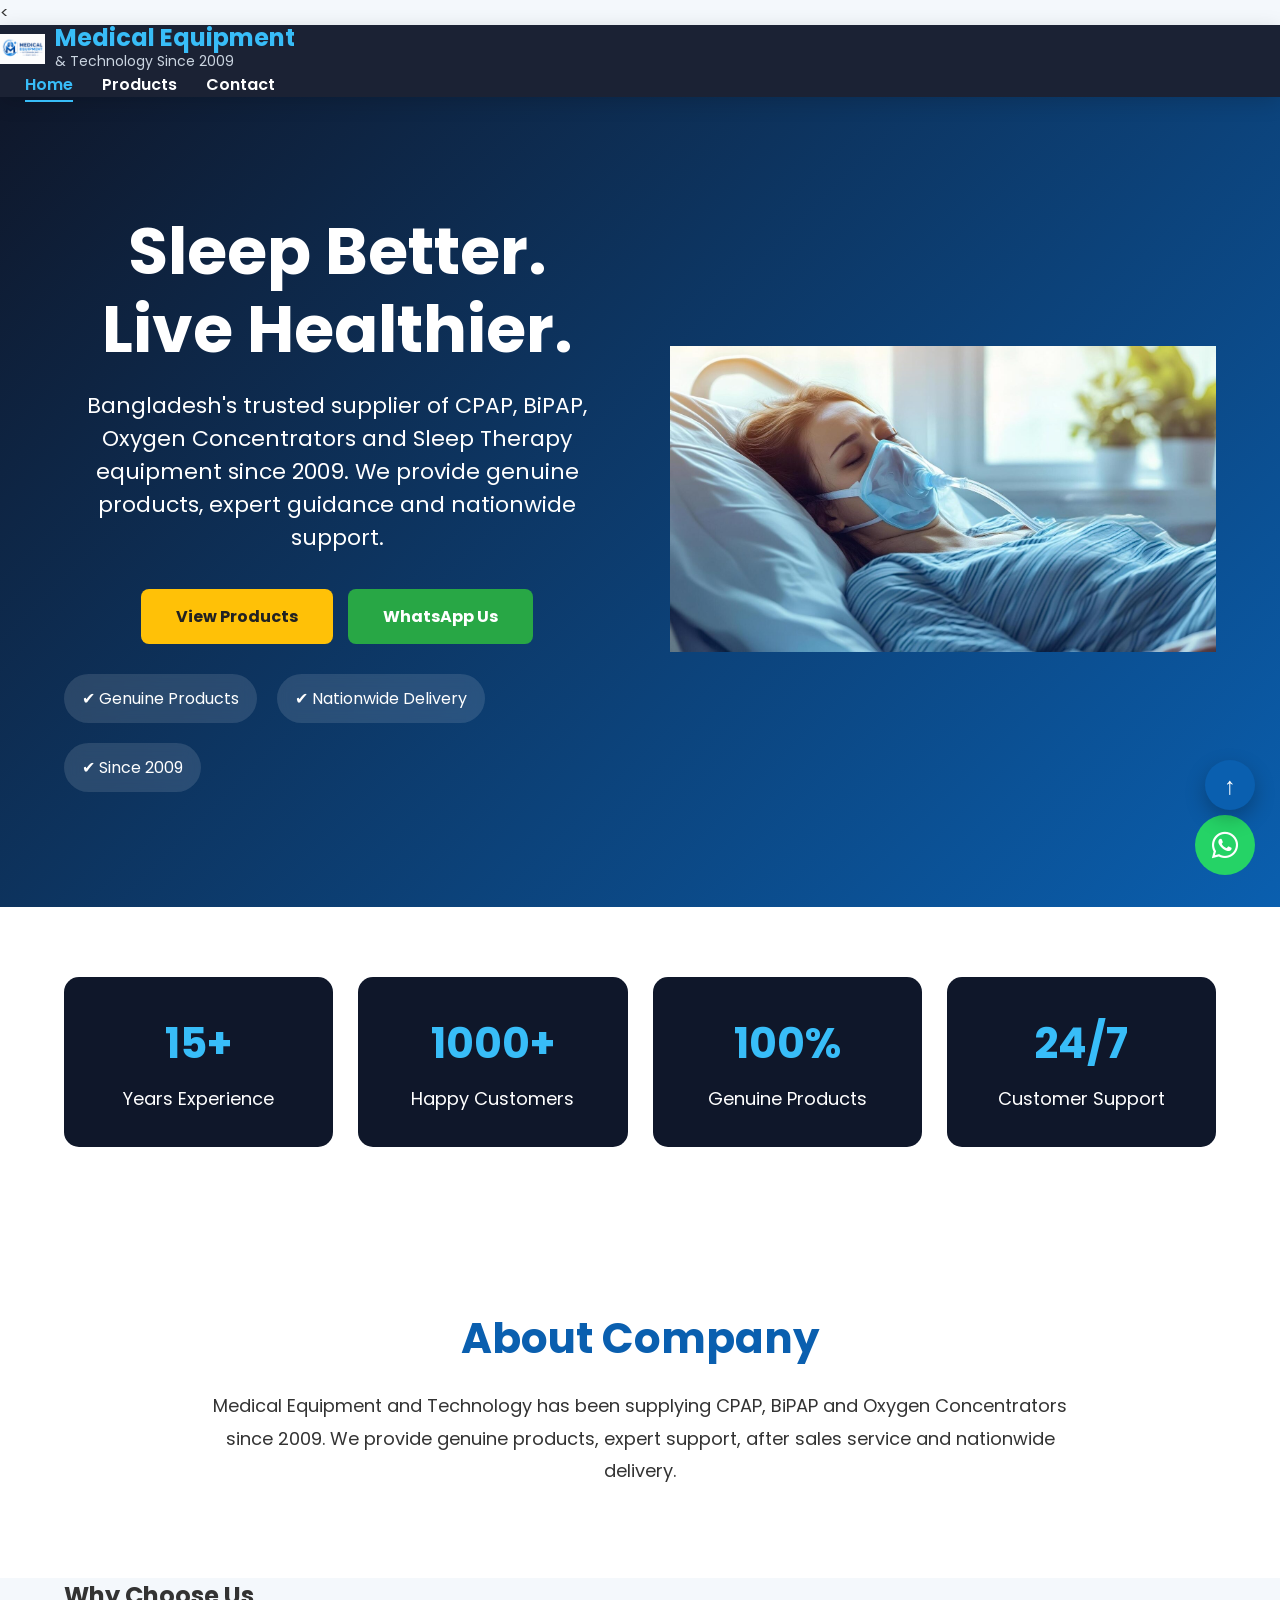
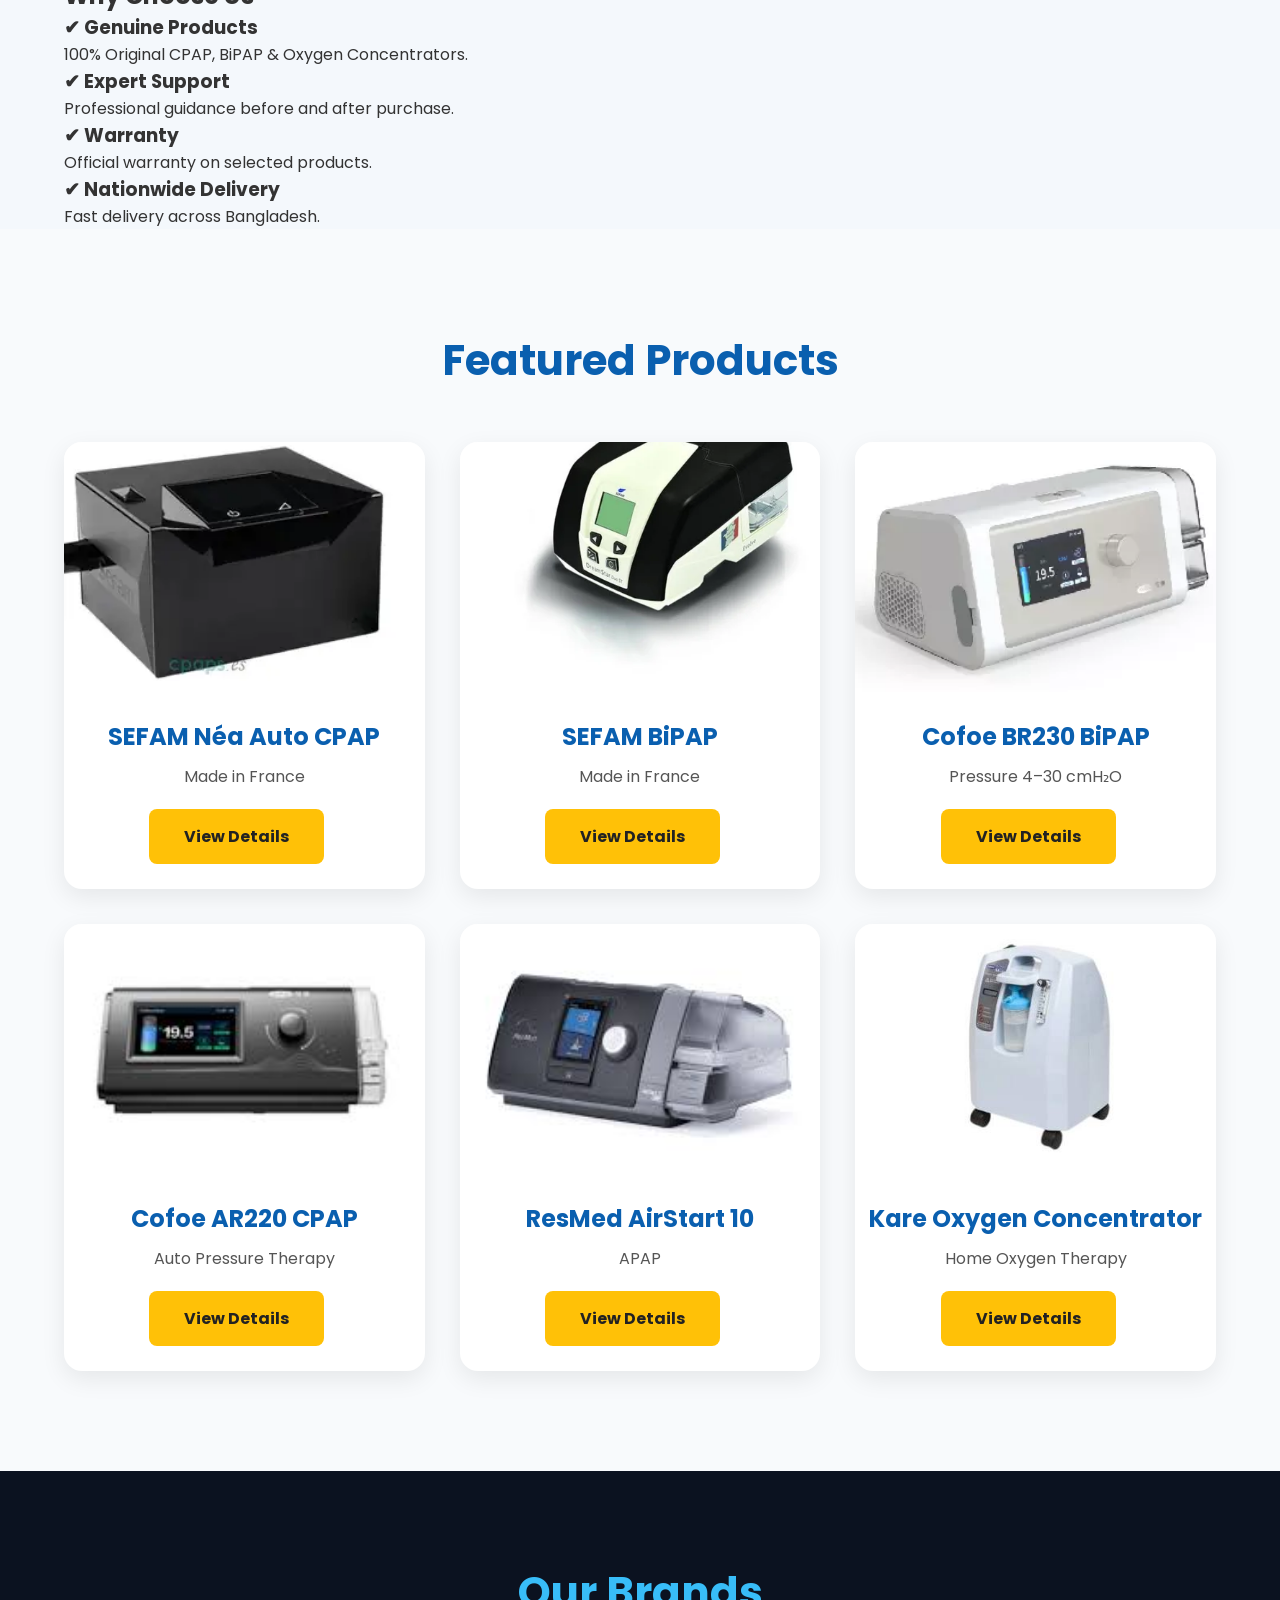
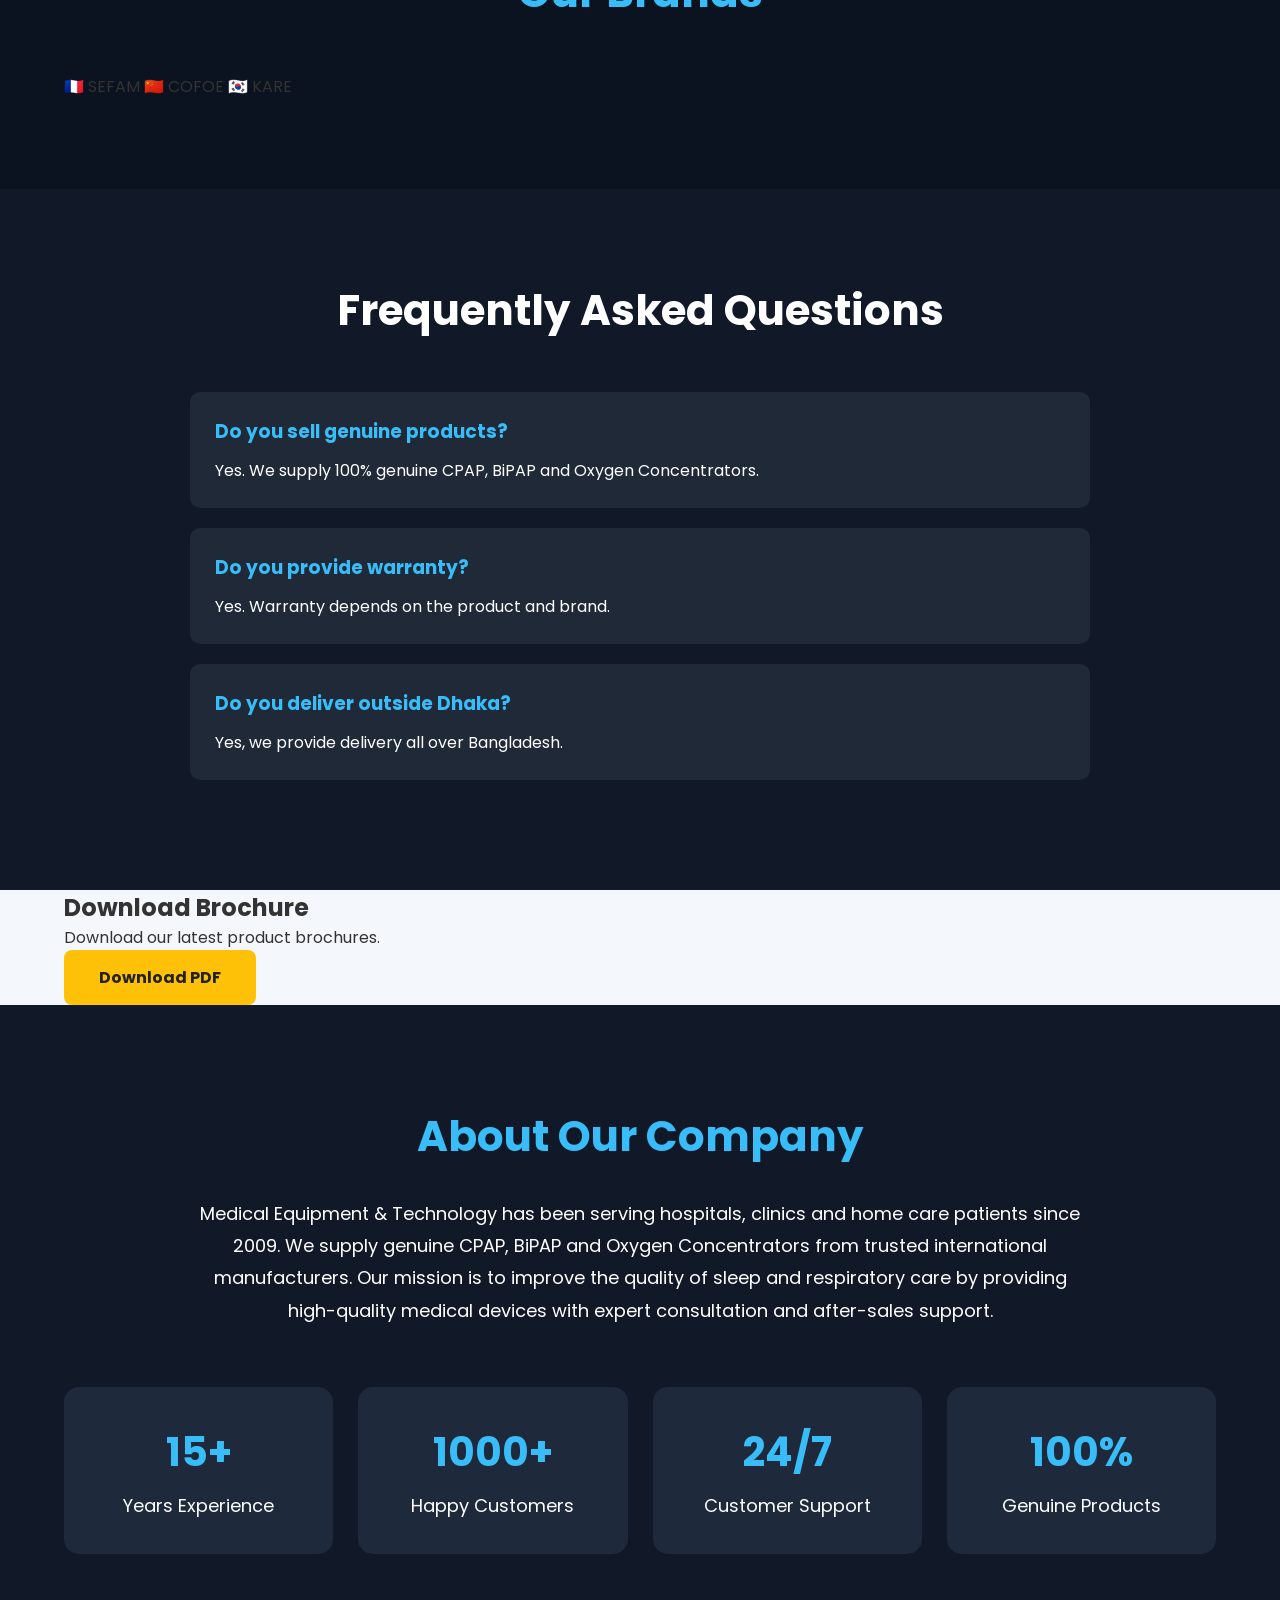
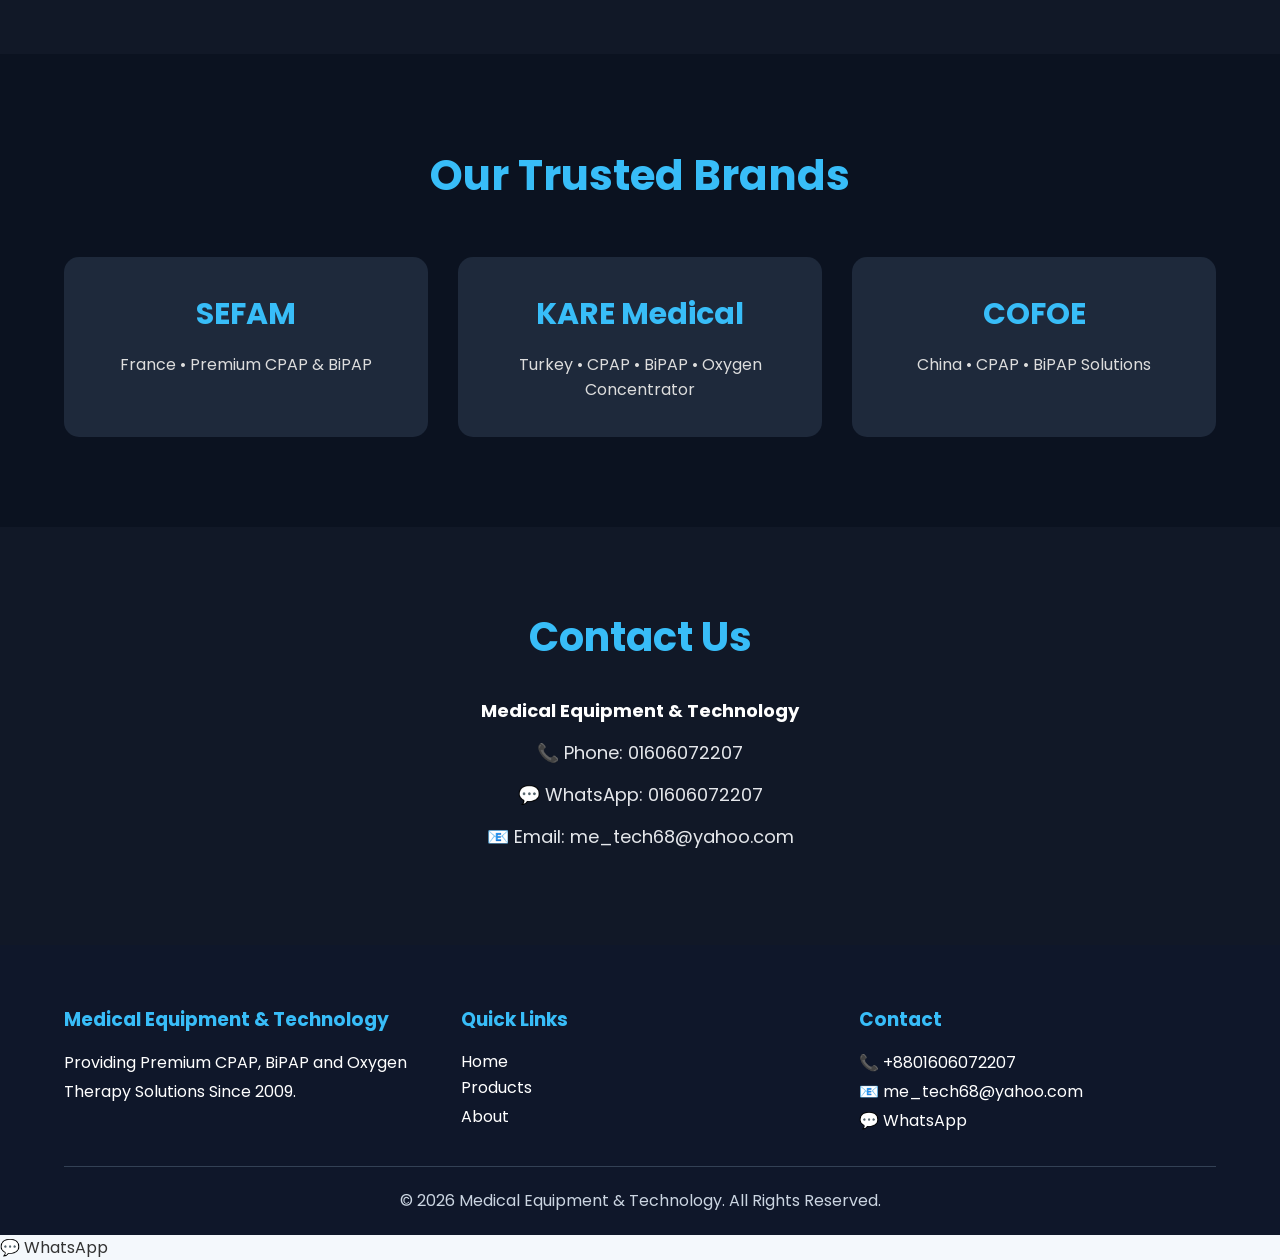
==== commit 0a76d774: "Add AirStart to homepage" ====
--- a/Medical equipment websiree/index.html
+++ b/Medical equipment websiree/index.html
@@ -64,7 +64,7 @@
 
 <a href="products.html" class="btn">
     View Products
-<a href="https://wa.me/88016060722078801606072207" class="btn2">
+<a href="https://wa.me/8801606072207" class="btn2">
     WhatsApp Us
 </a>
 
@@ -251,6 +251,19 @@
 </a>
 
 </div>
+<!-- RESMED AIRSTART 10 -->
+
+<div class="product-card">
+
+<img src="images/airstart10.jpg" alt="ResMed AirStart 10">
+
+<h3>ResMed AirStart 10</h3>
+
+<p>APAP</p>
+
+<a href="https://wa.me/8801606072207" class="btn">View Details</a>
+
+</div>
 
 <div class="product-card">
 
@@ -491,7 +504,7 @@
 
 <!-- WhatsApp Floating Button -->
 💬 WhatsApp
-<a href="https://wa.me/88016060722078801606072207"
+<a href="https://wa.me/8801606072207"
 class="whatsapp-float"
 target="_blank">
 
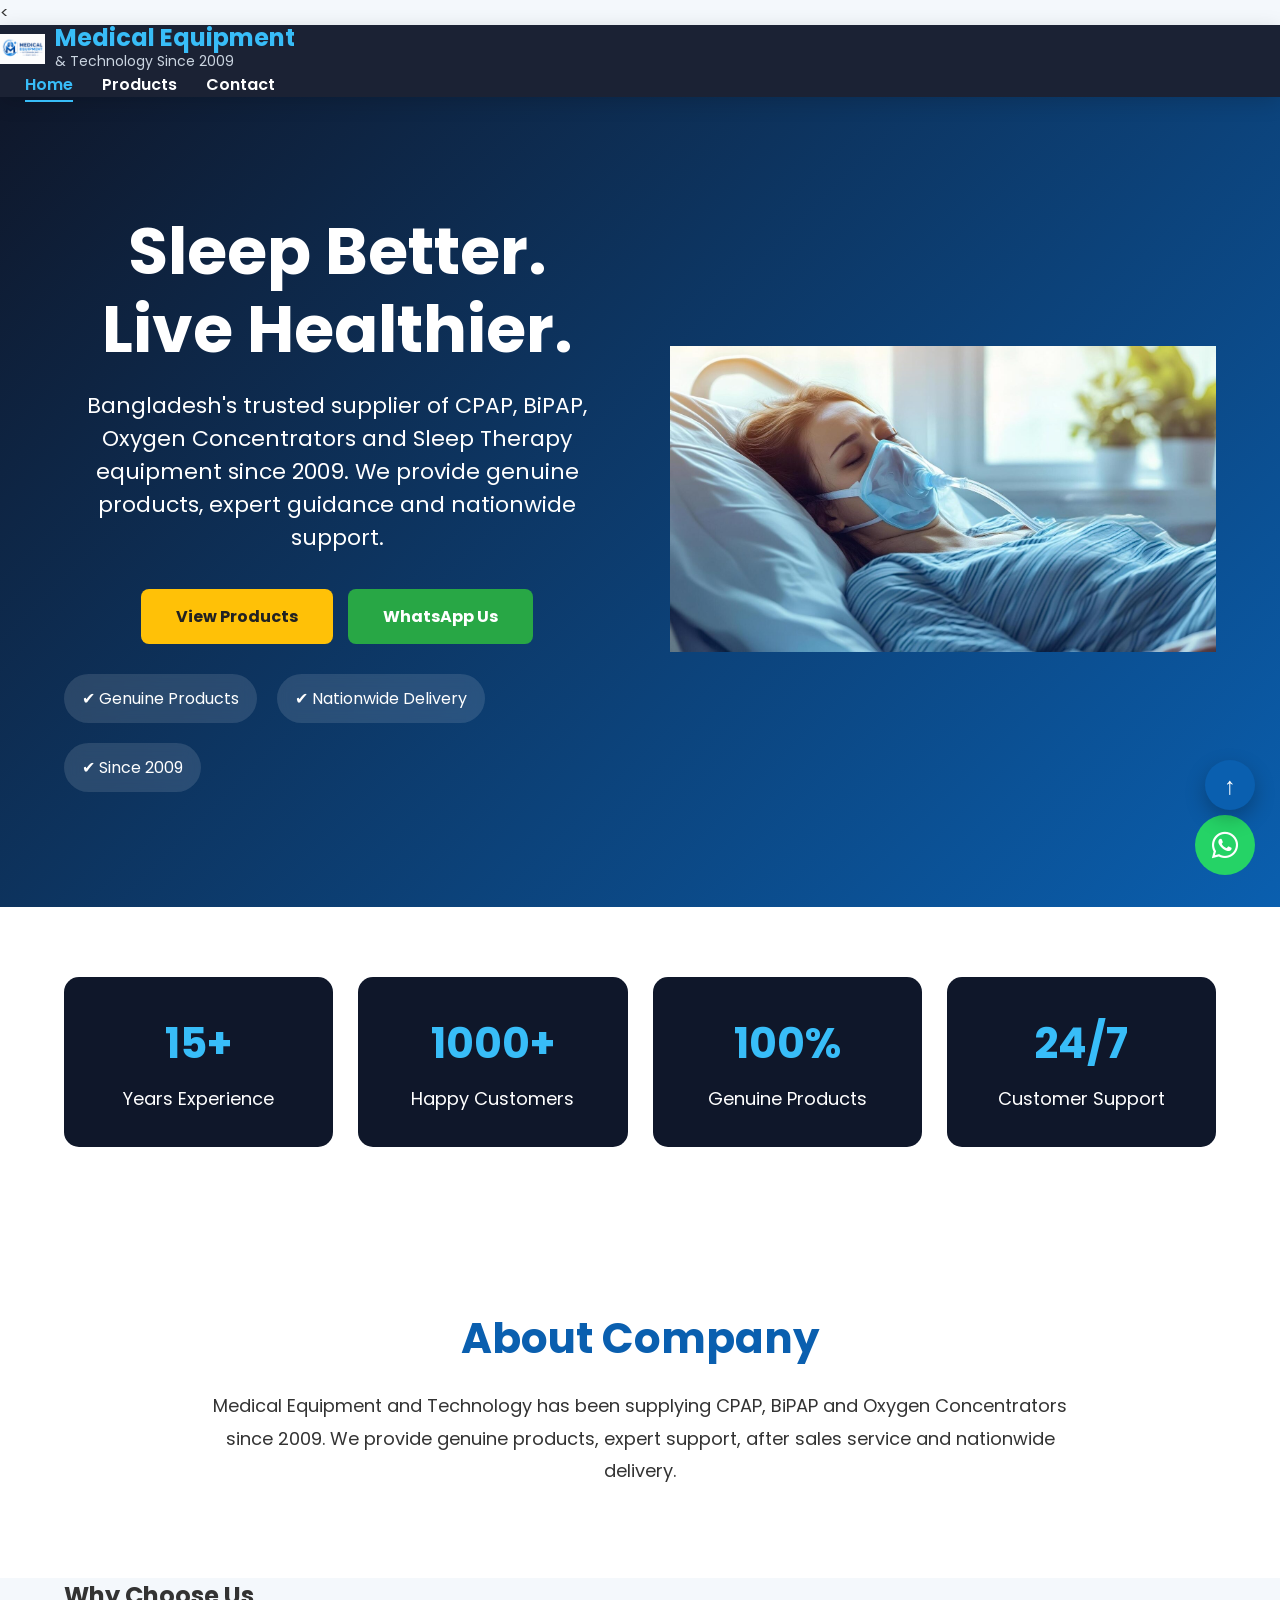
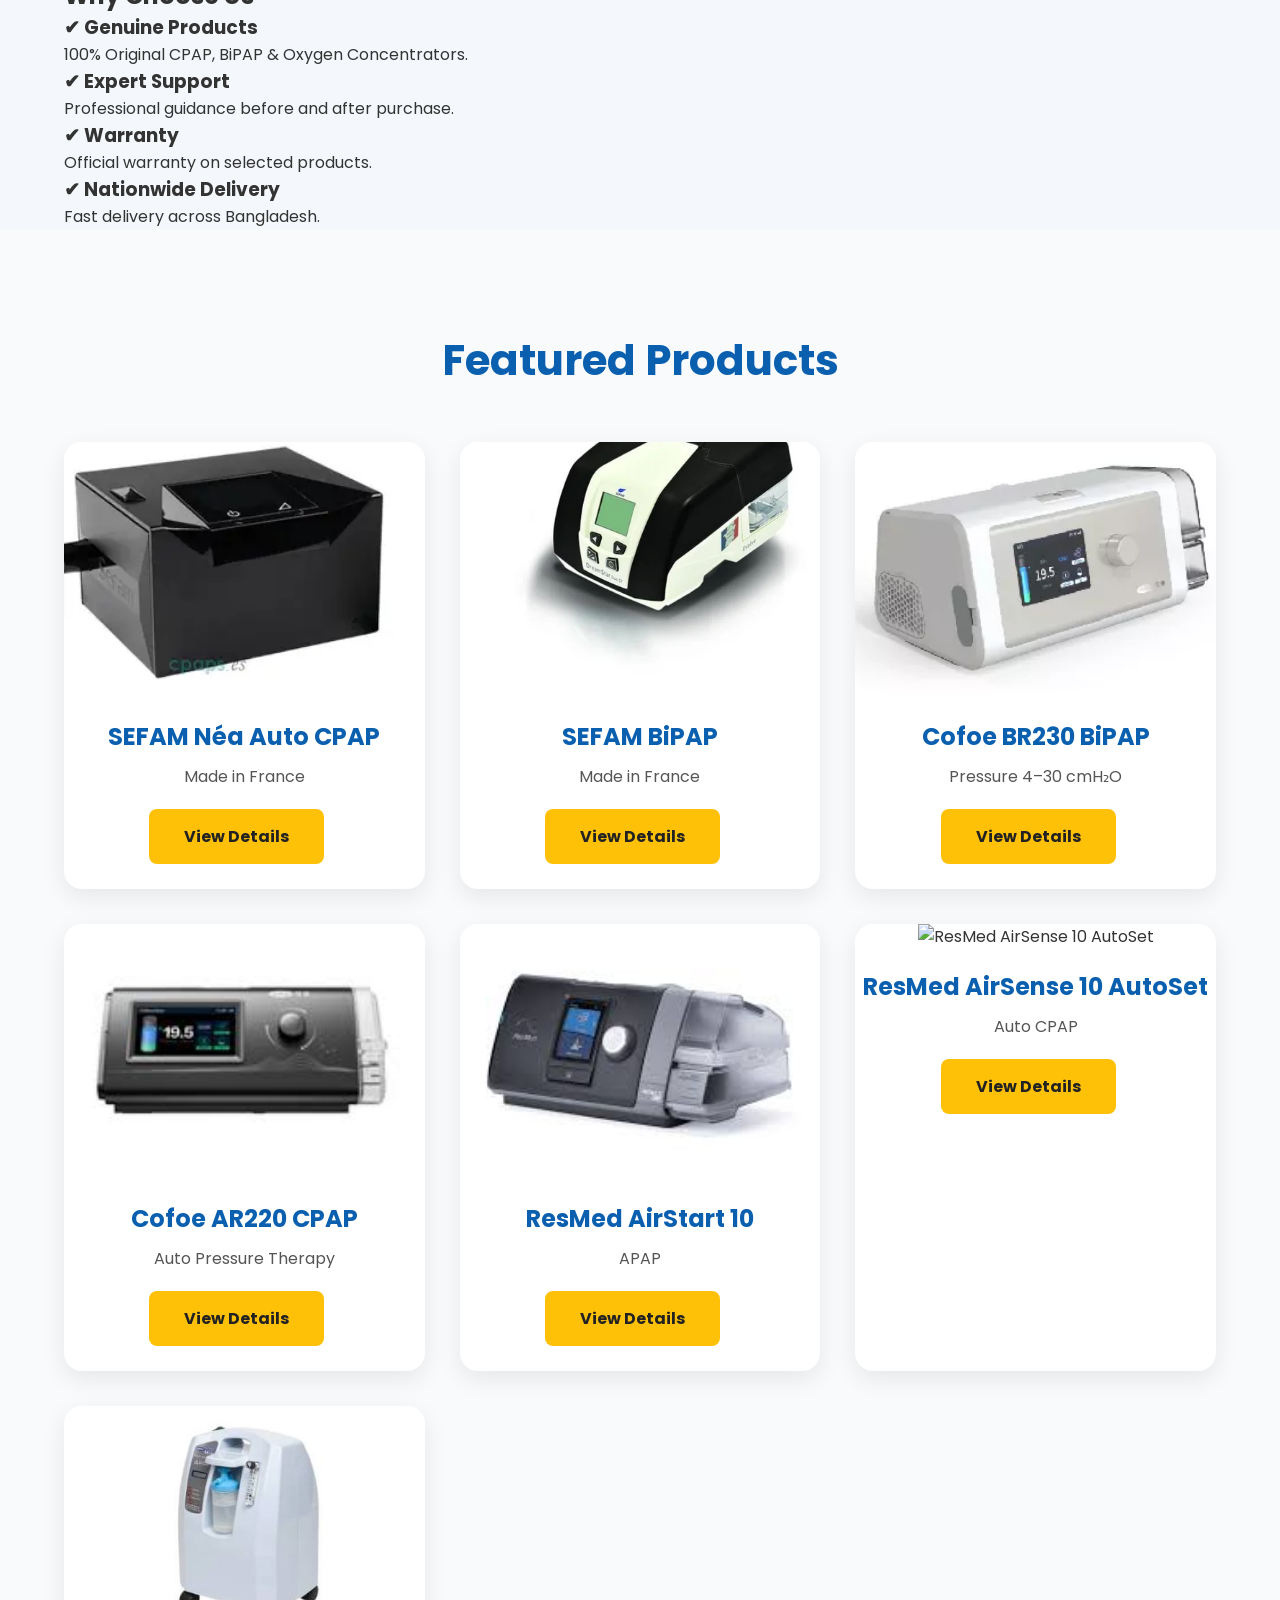
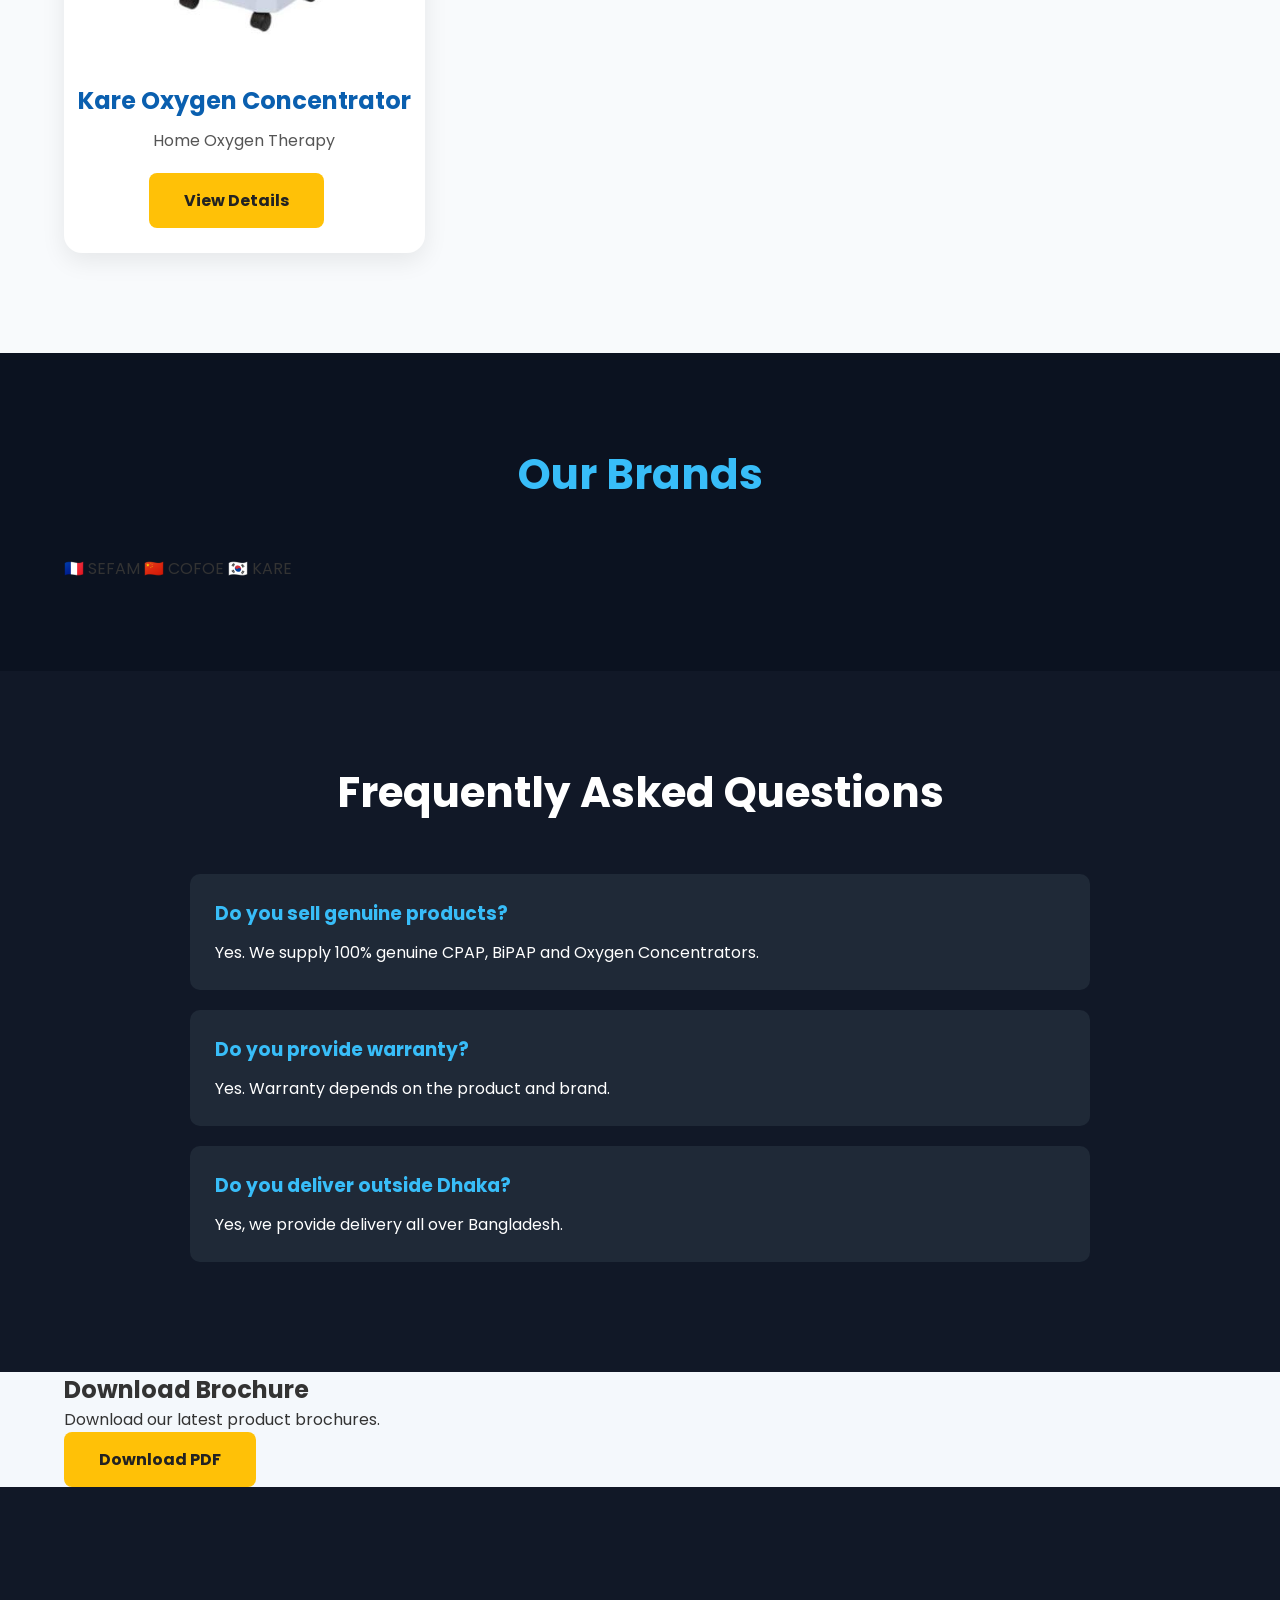
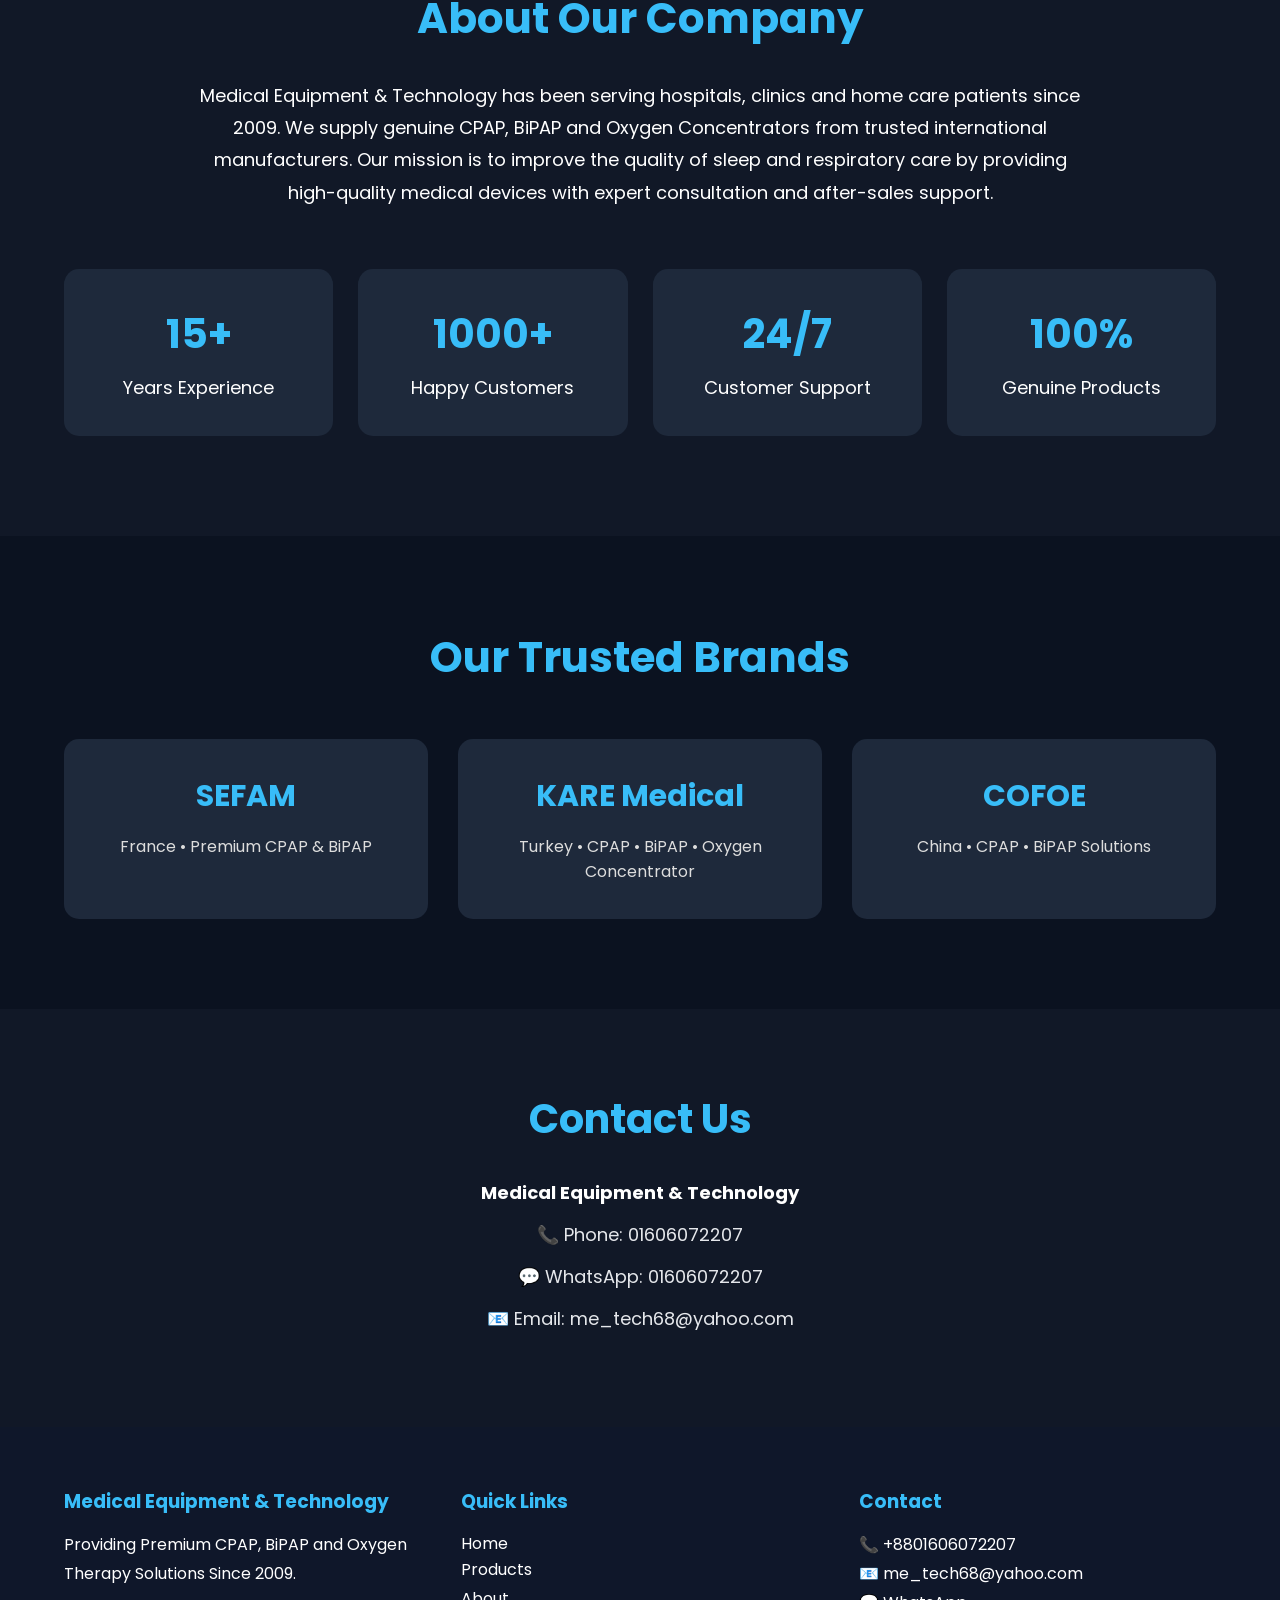
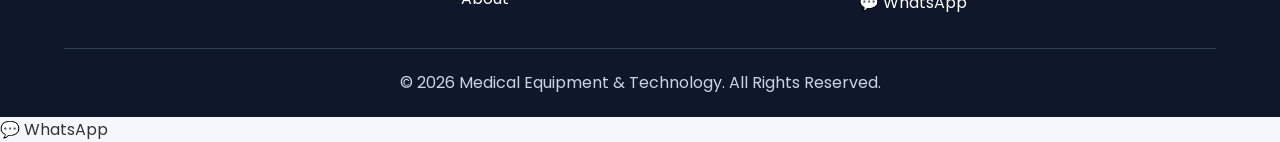
==== commit ad56af1e: "Add ResMed AirSense 10" ====
--- a/Medical equipment websiree/index.html
+++ b/Medical equipment websiree/index.html
@@ -261,7 +261,20 @@
 
 <p>APAP</p>
 
-<a href="https://wa.me/8801606072207" class="btn">View Details</a>
+<a href="airstart10.html" class="btn">View Details</a>
+
+</div>
+<!-- RESMED AIRSENSE 10 -->
+
+<div class="product-card">
+
+<img src="images/airsense10.jpg" alt="ResMed AirSense 10 AutoSet">
+
+<h3>ResMed AirSense 10 AutoSet</h3>
+
+<p>Auto CPAP</p>
+
+<a href="airsense10.html" class="btn">View Details</a>
 
 </div>
 
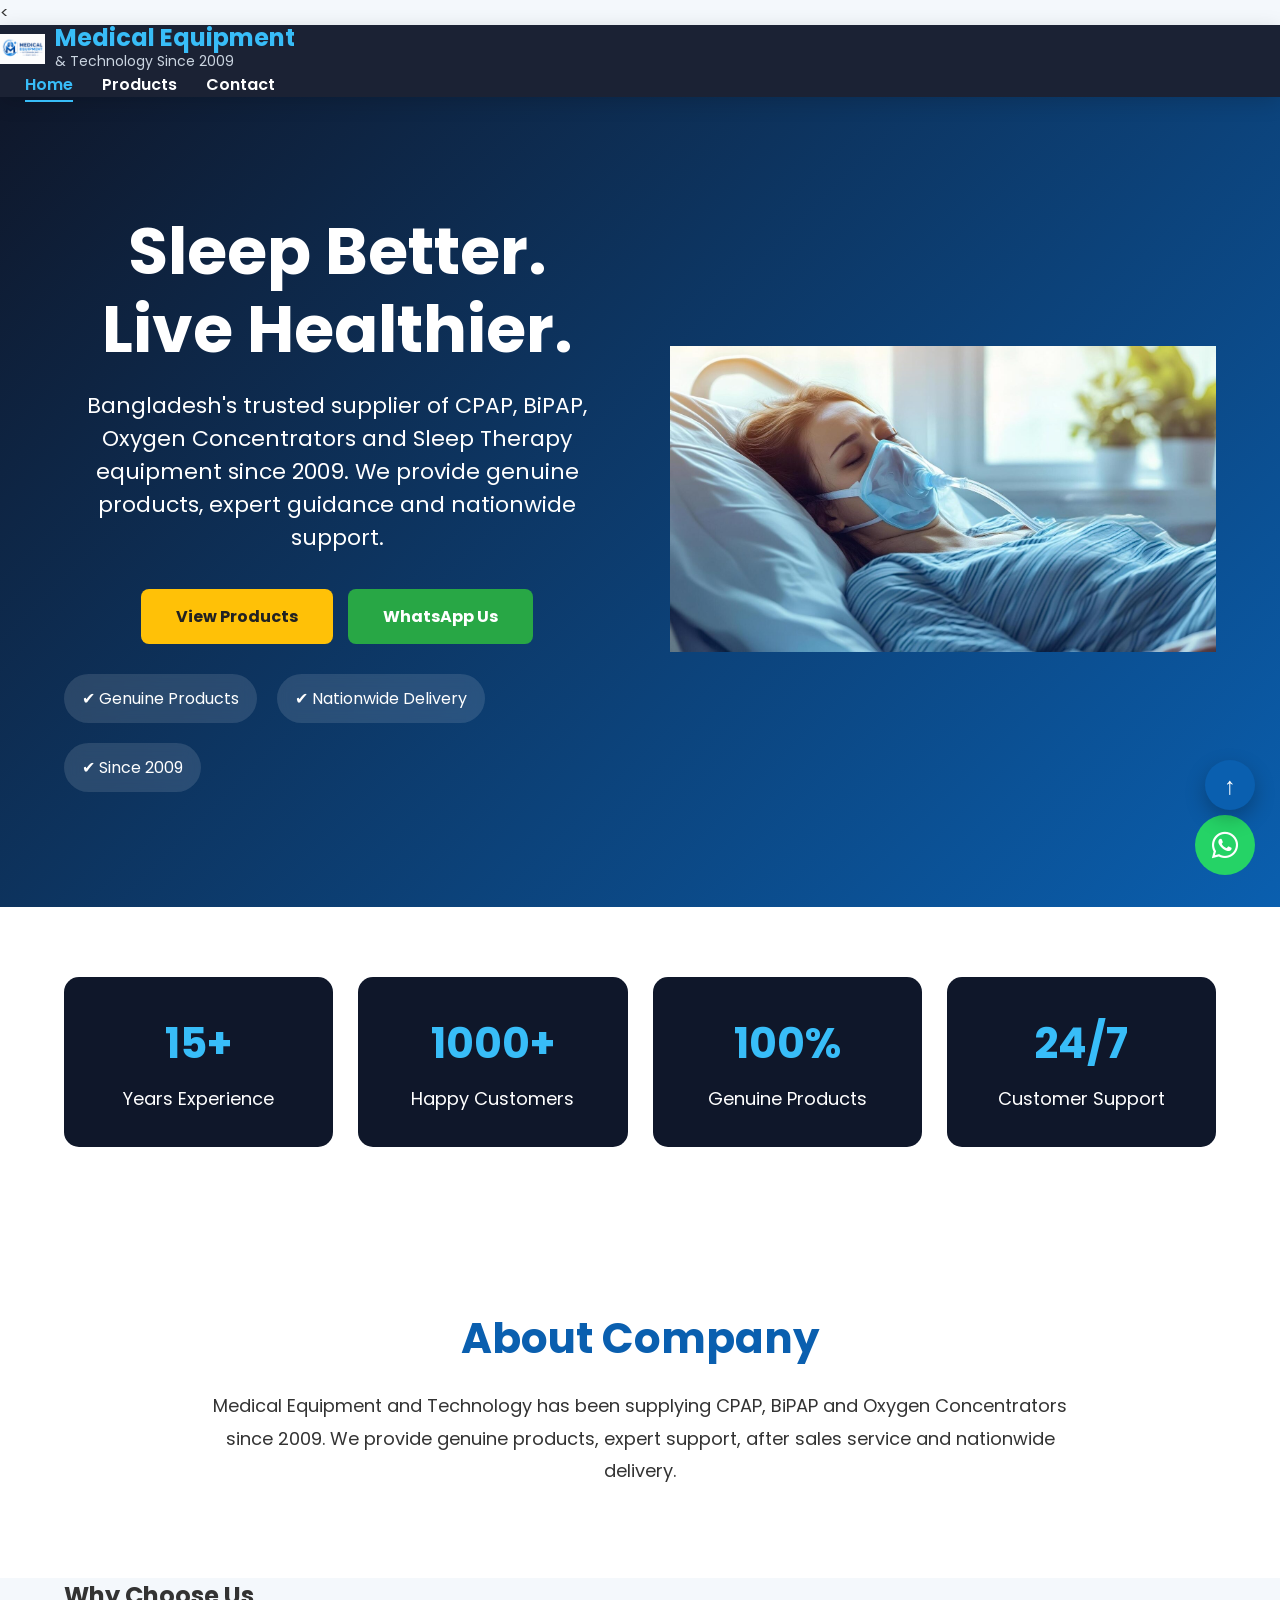
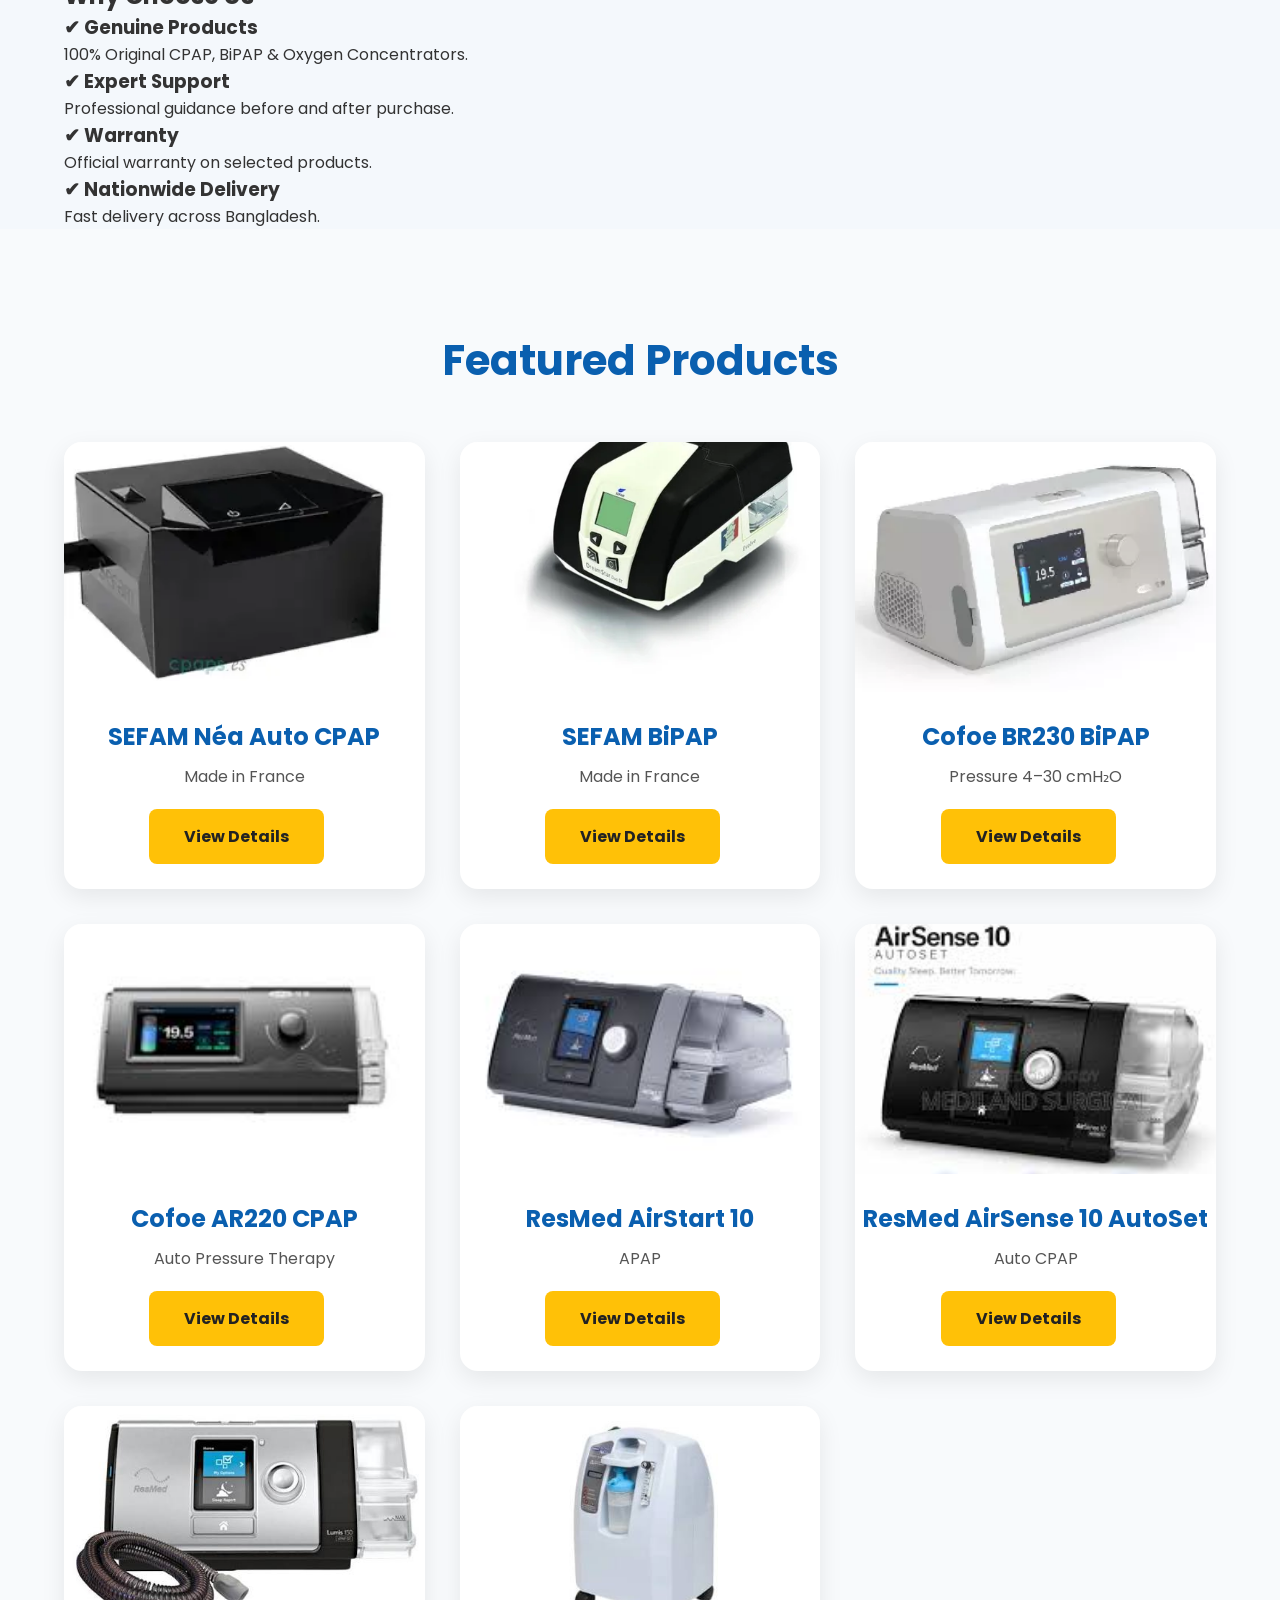
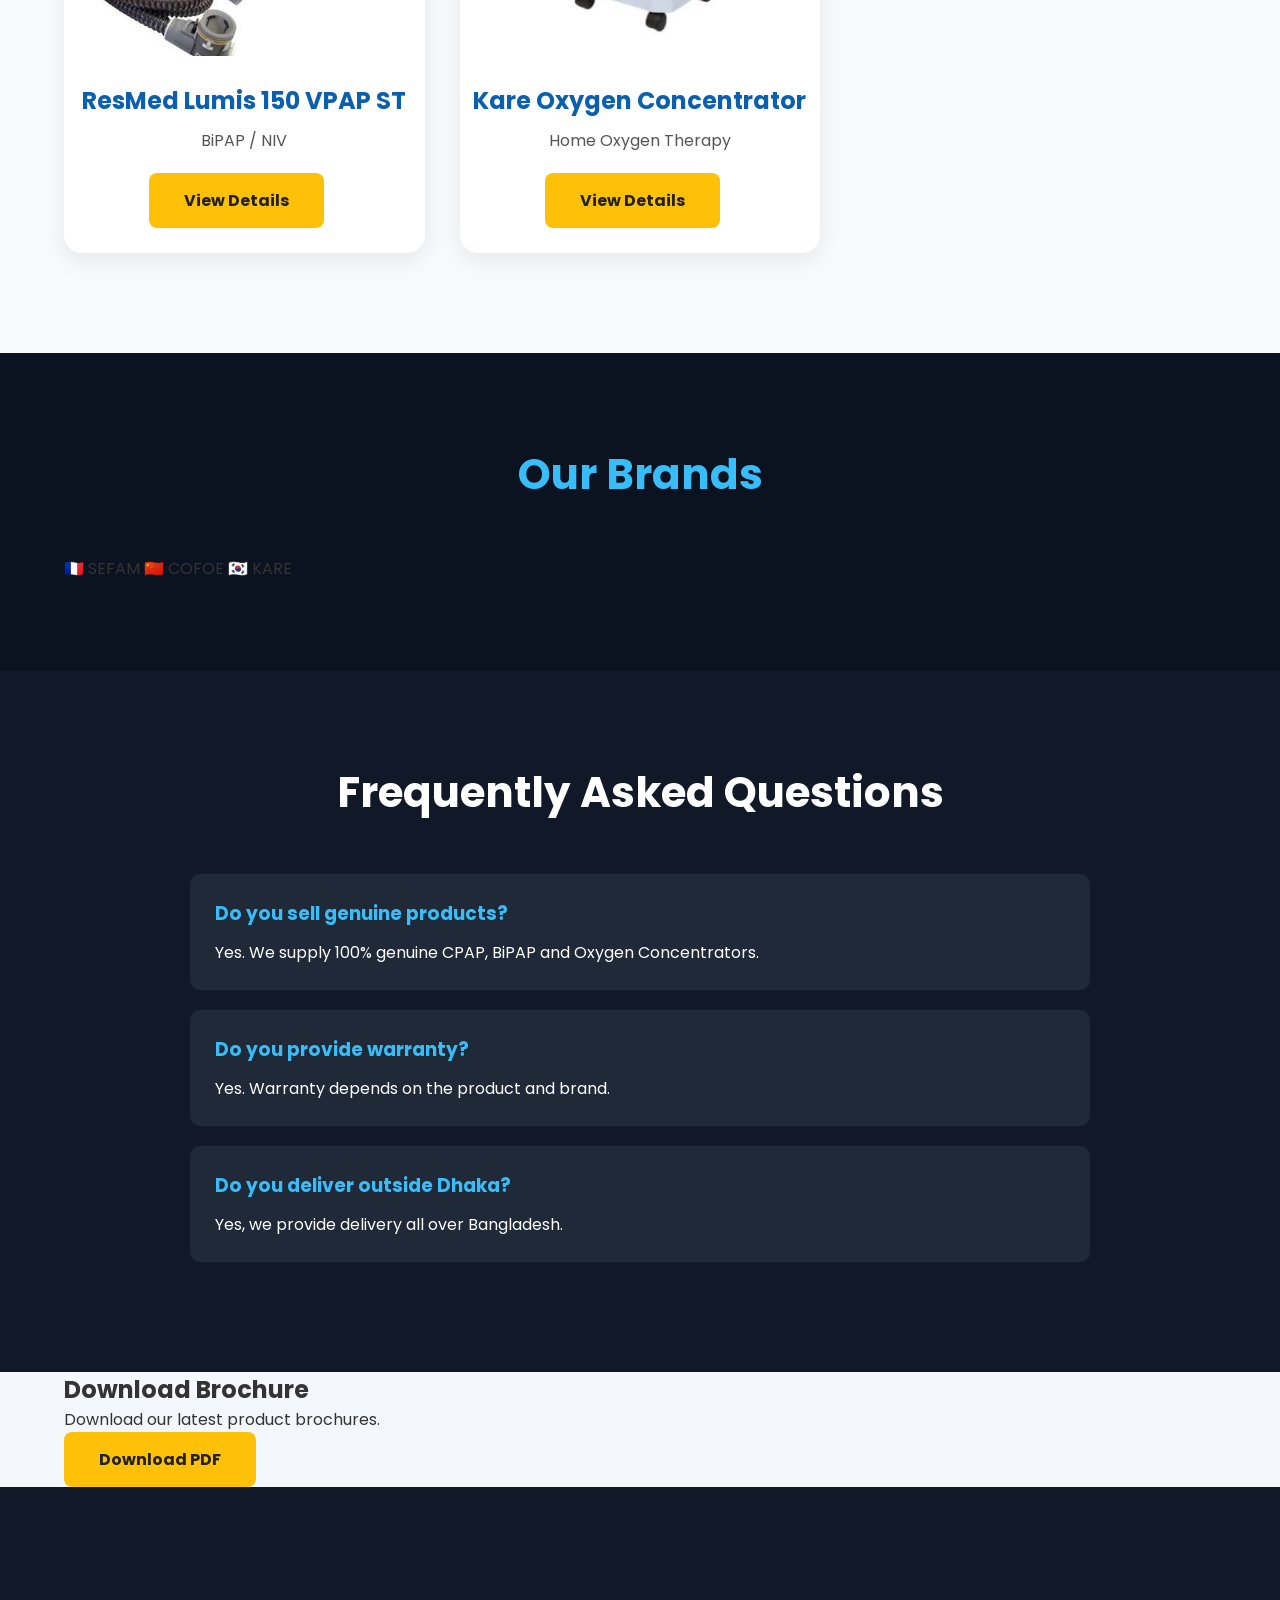
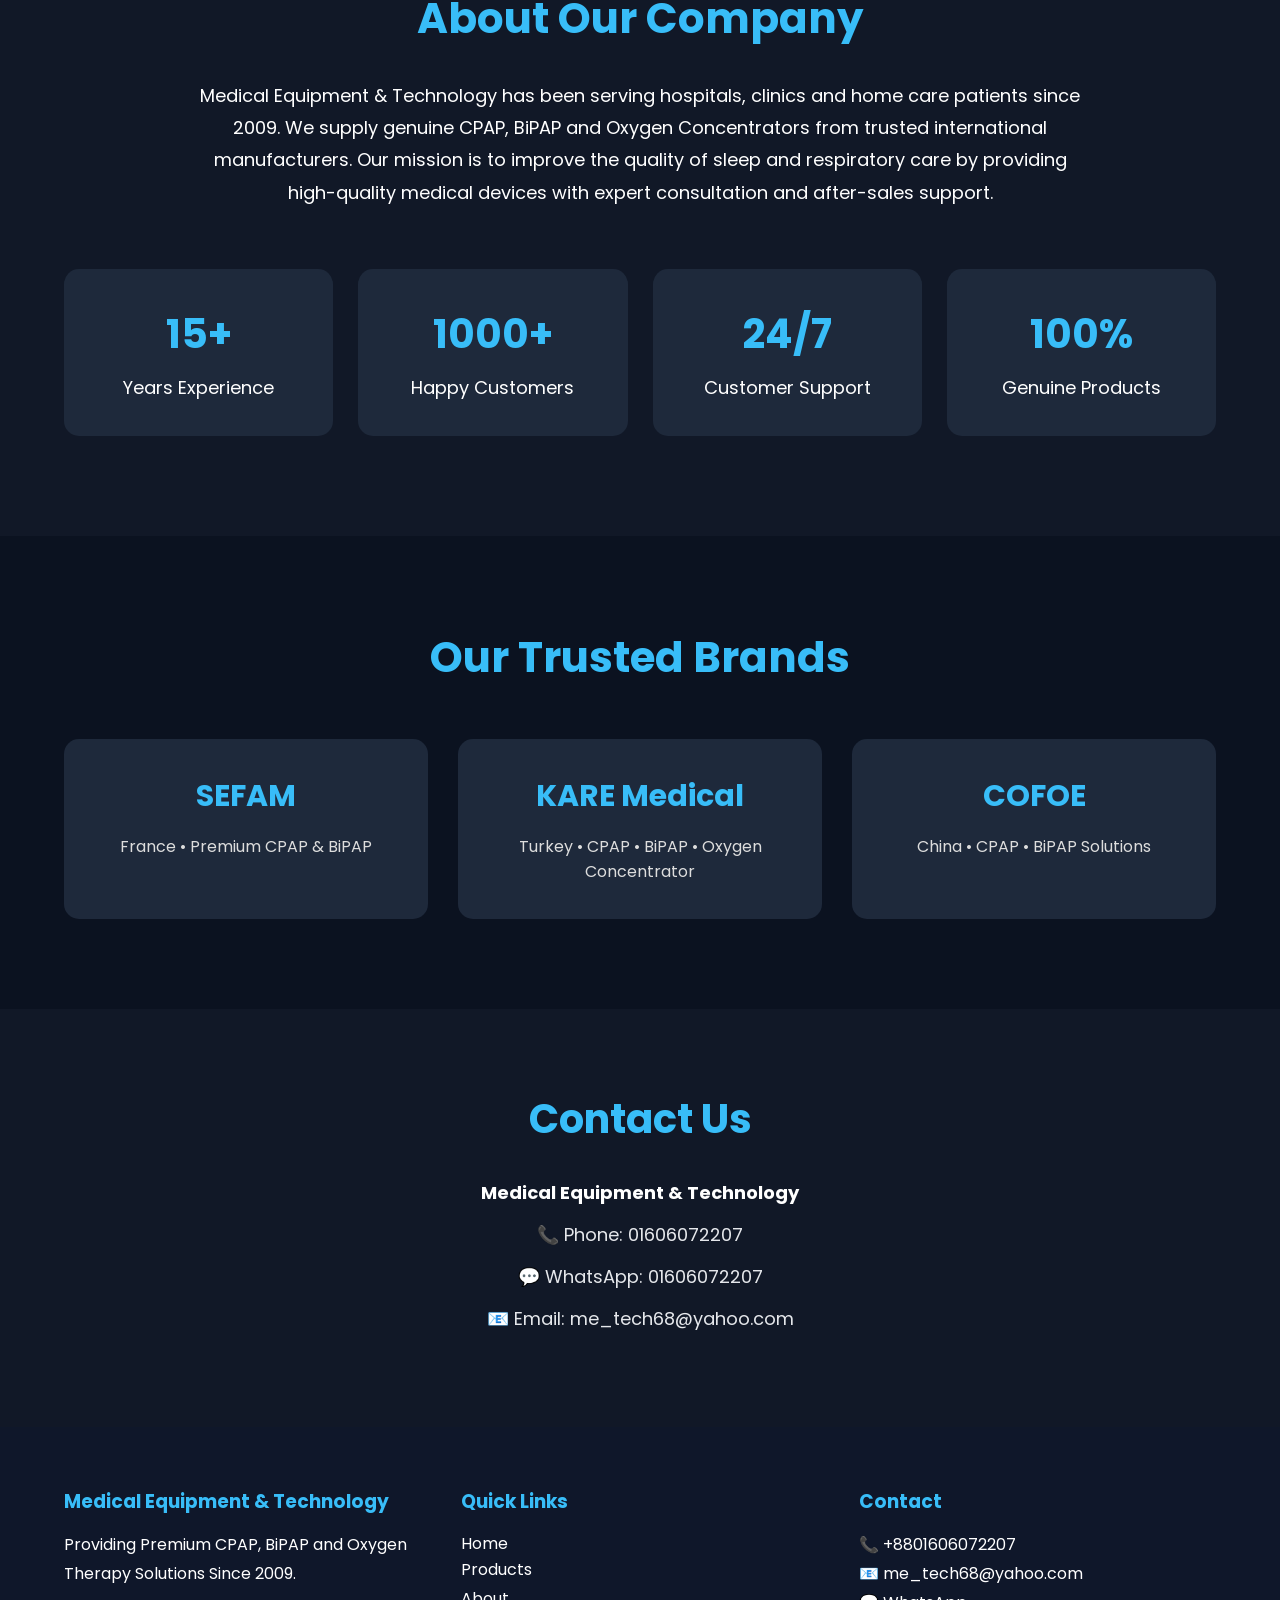
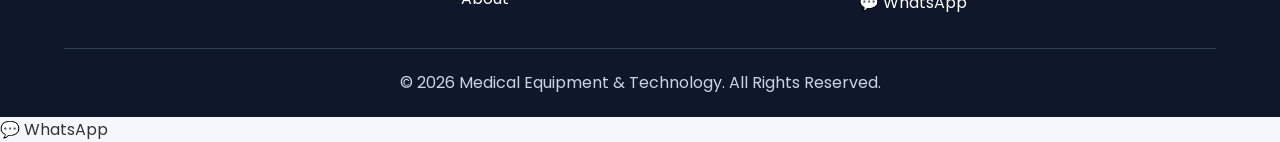
==== commit 4febca49: "Add ResMed AirSense 10 and Lumis 150" ====
--- a/Medical equipment websiree/index.html
+++ b/Medical equipment websiree/index.html
@@ -277,7 +277,19 @@
 <a href="airsense10.html" class="btn">View Details</a>
 
 </div>
-
+<!-- RESMED LUMIS 150 VPAP ST -->
+
+<div class="product-card">
+
+<img src="images/lumis150.jpg" alt="ResMed Lumis 150 VPAP ST">
+
+<h3>ResMed Lumis 150 VPAP ST</h3>
+
+<p>BiPAP / NIV</p>
+
+<a href="lumis150.html" class="btn">View Details</a>
+
+</div>
 <div class="product-card">
 
 <img src="images/kare.jpg" alt="Kare">
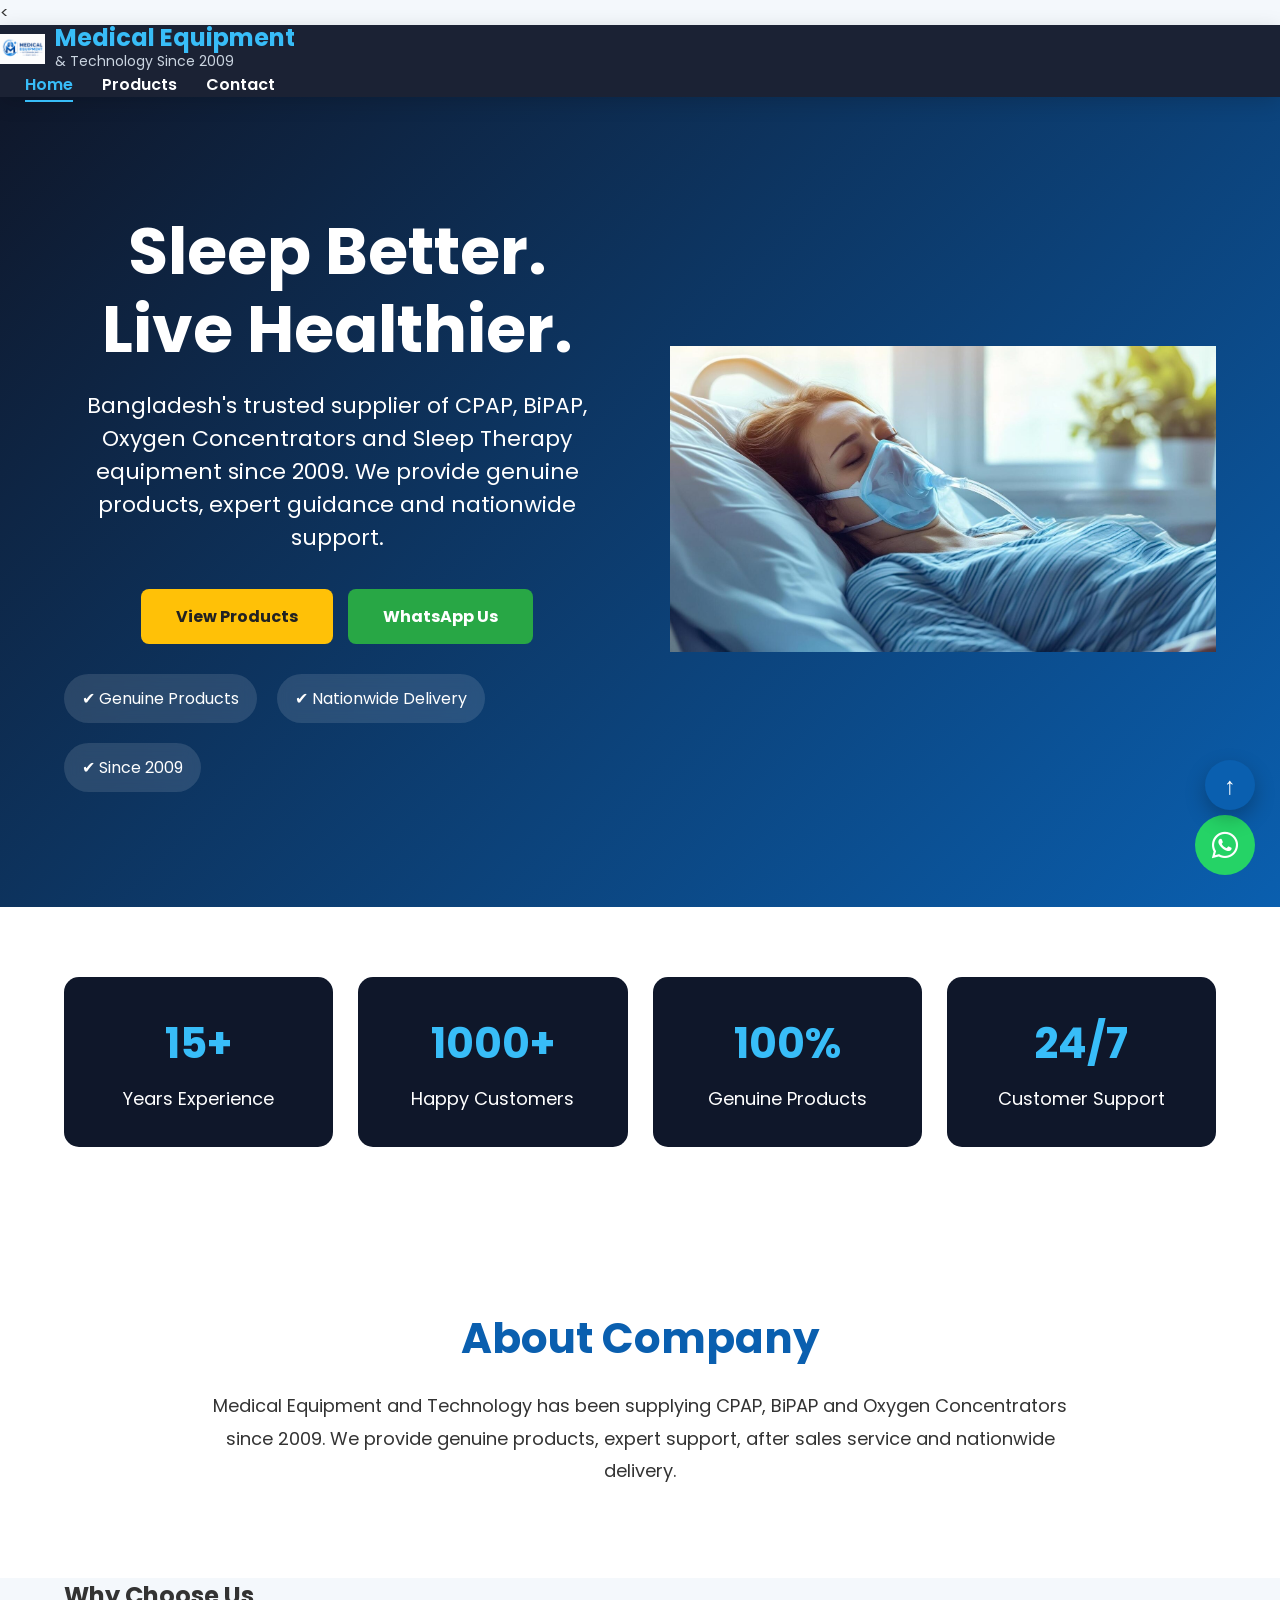
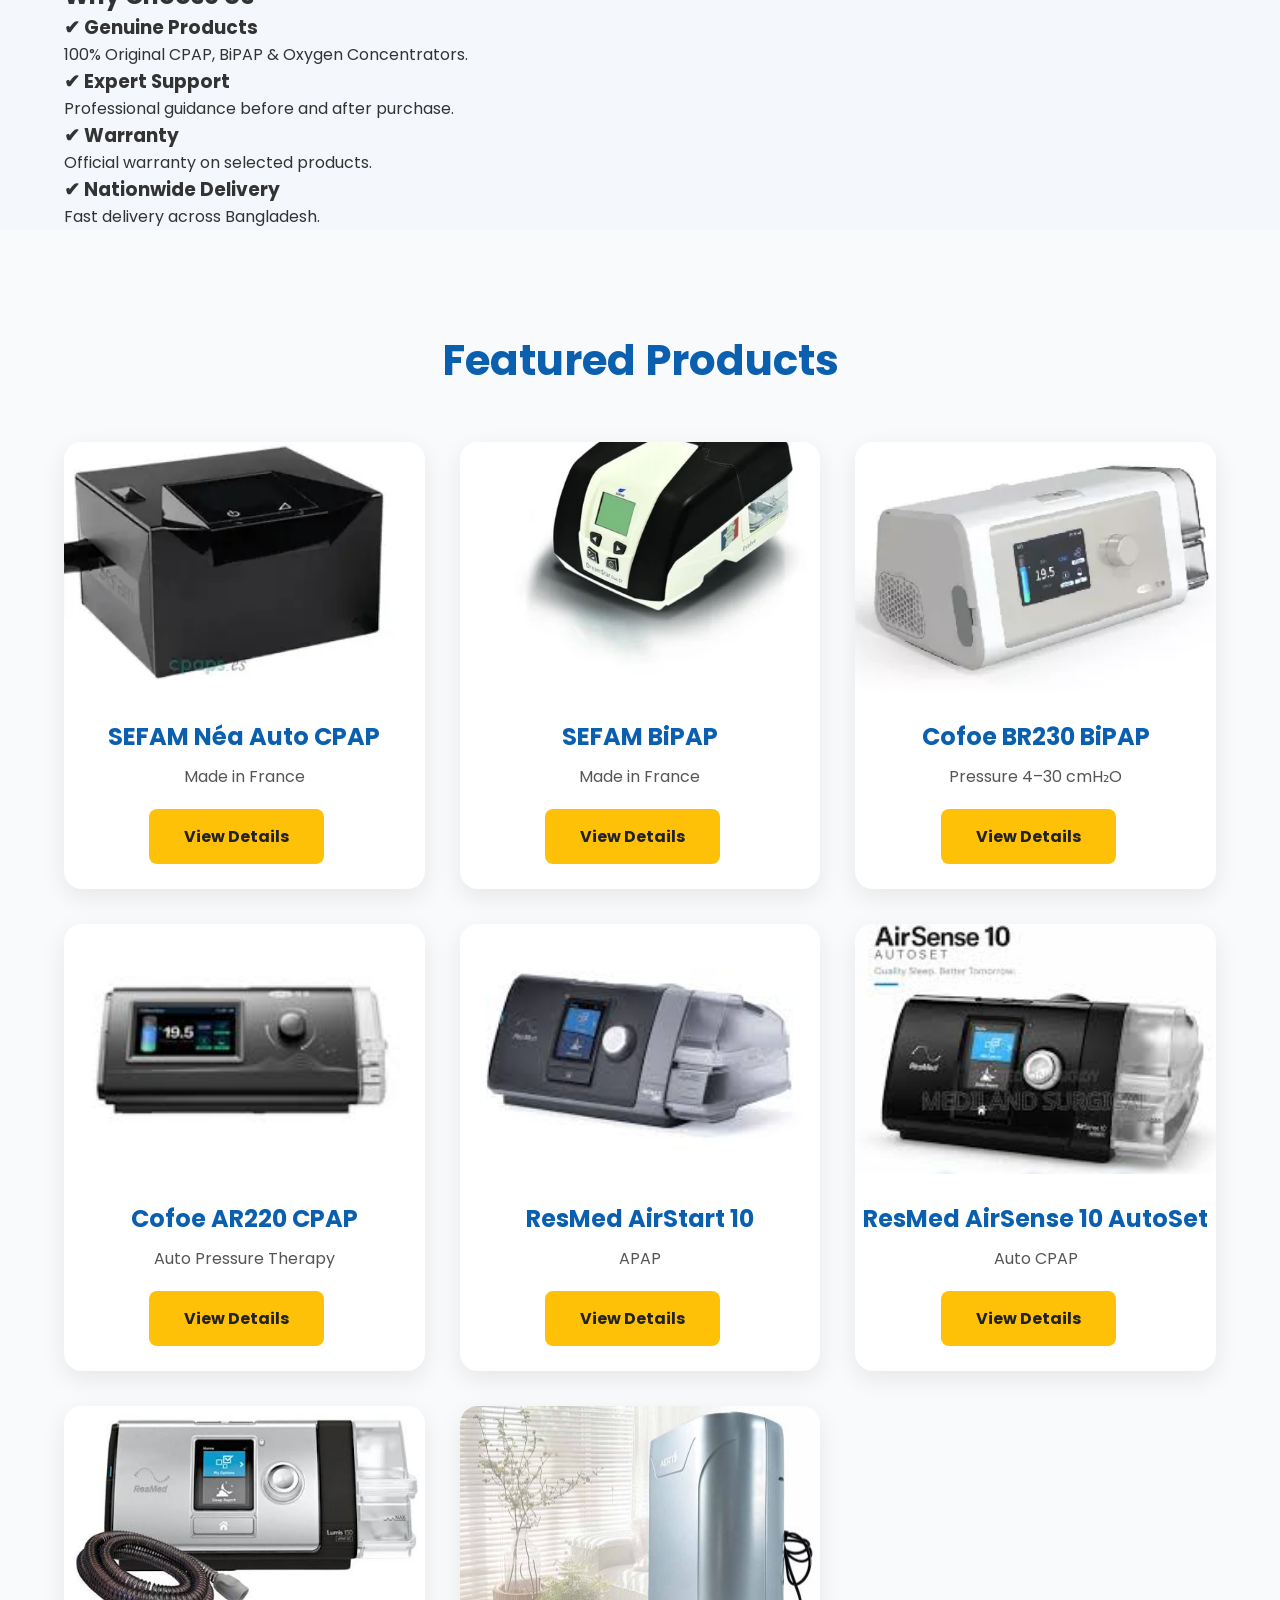
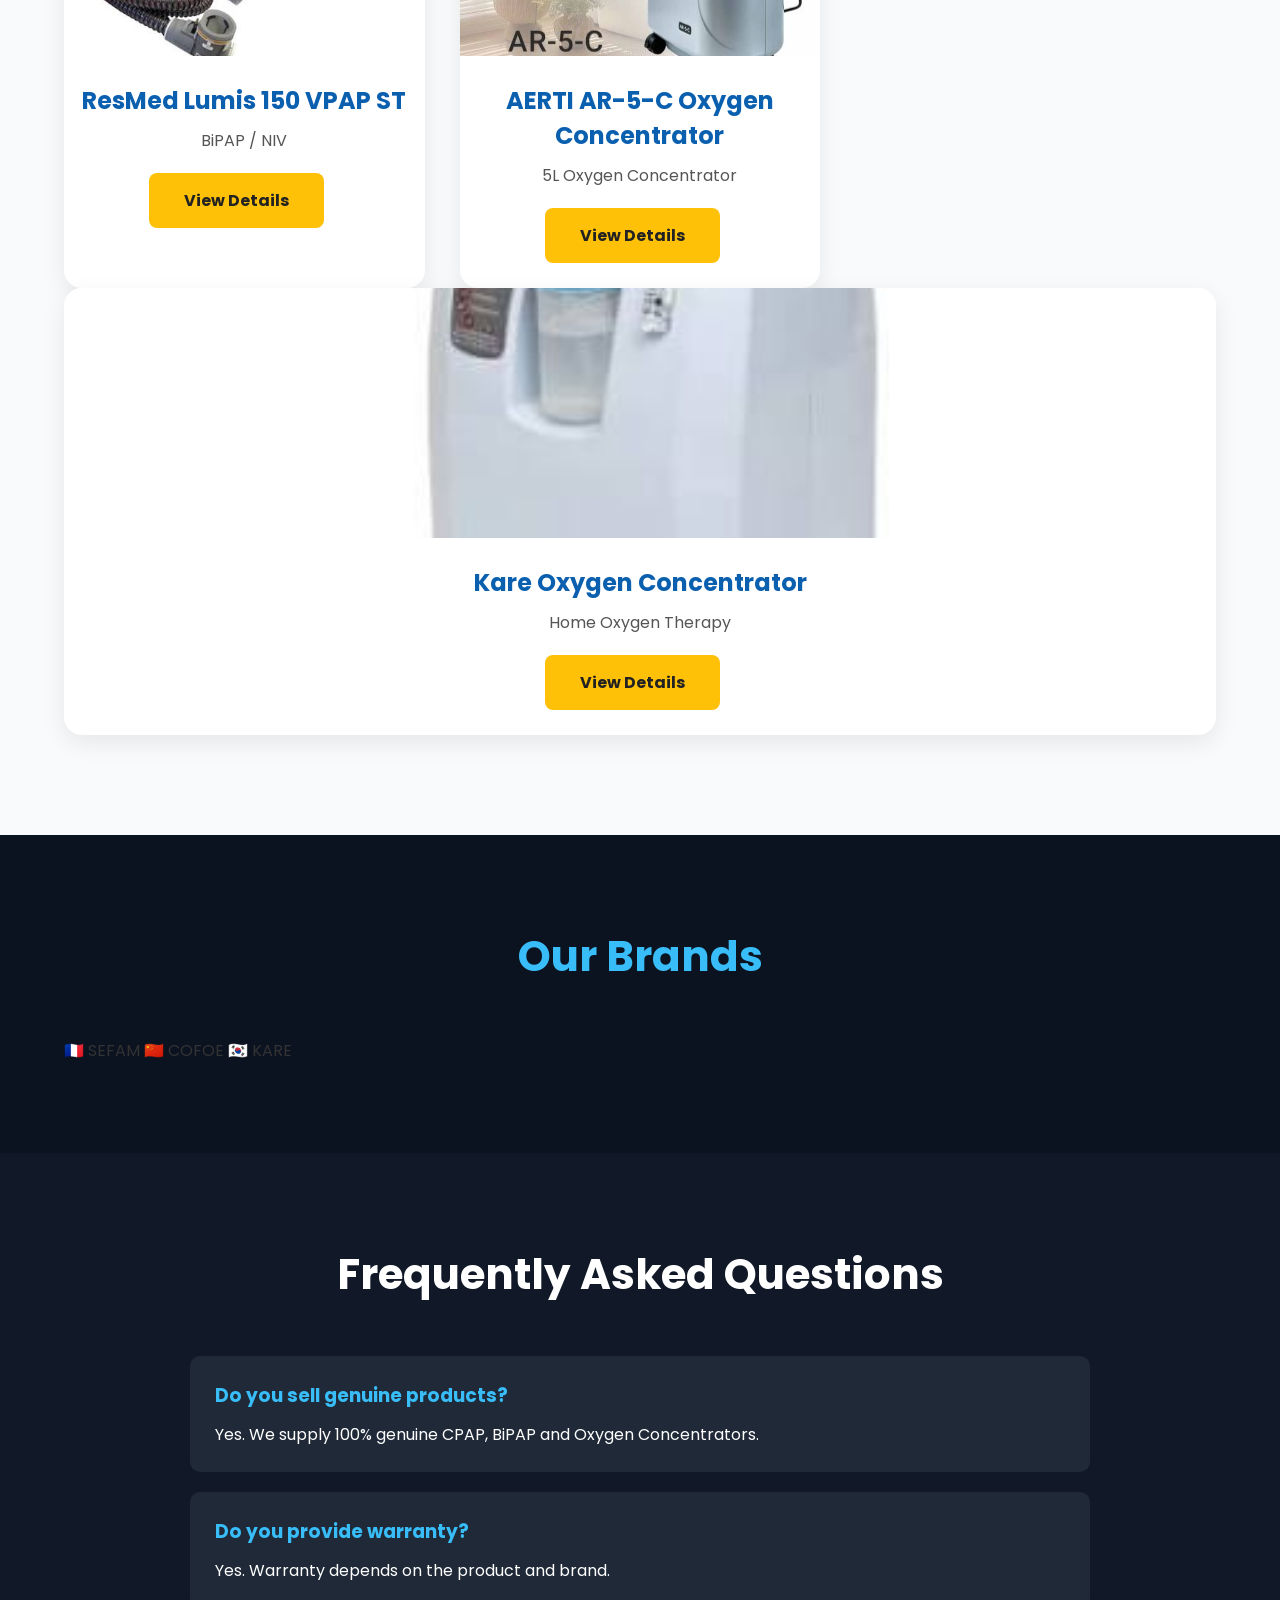
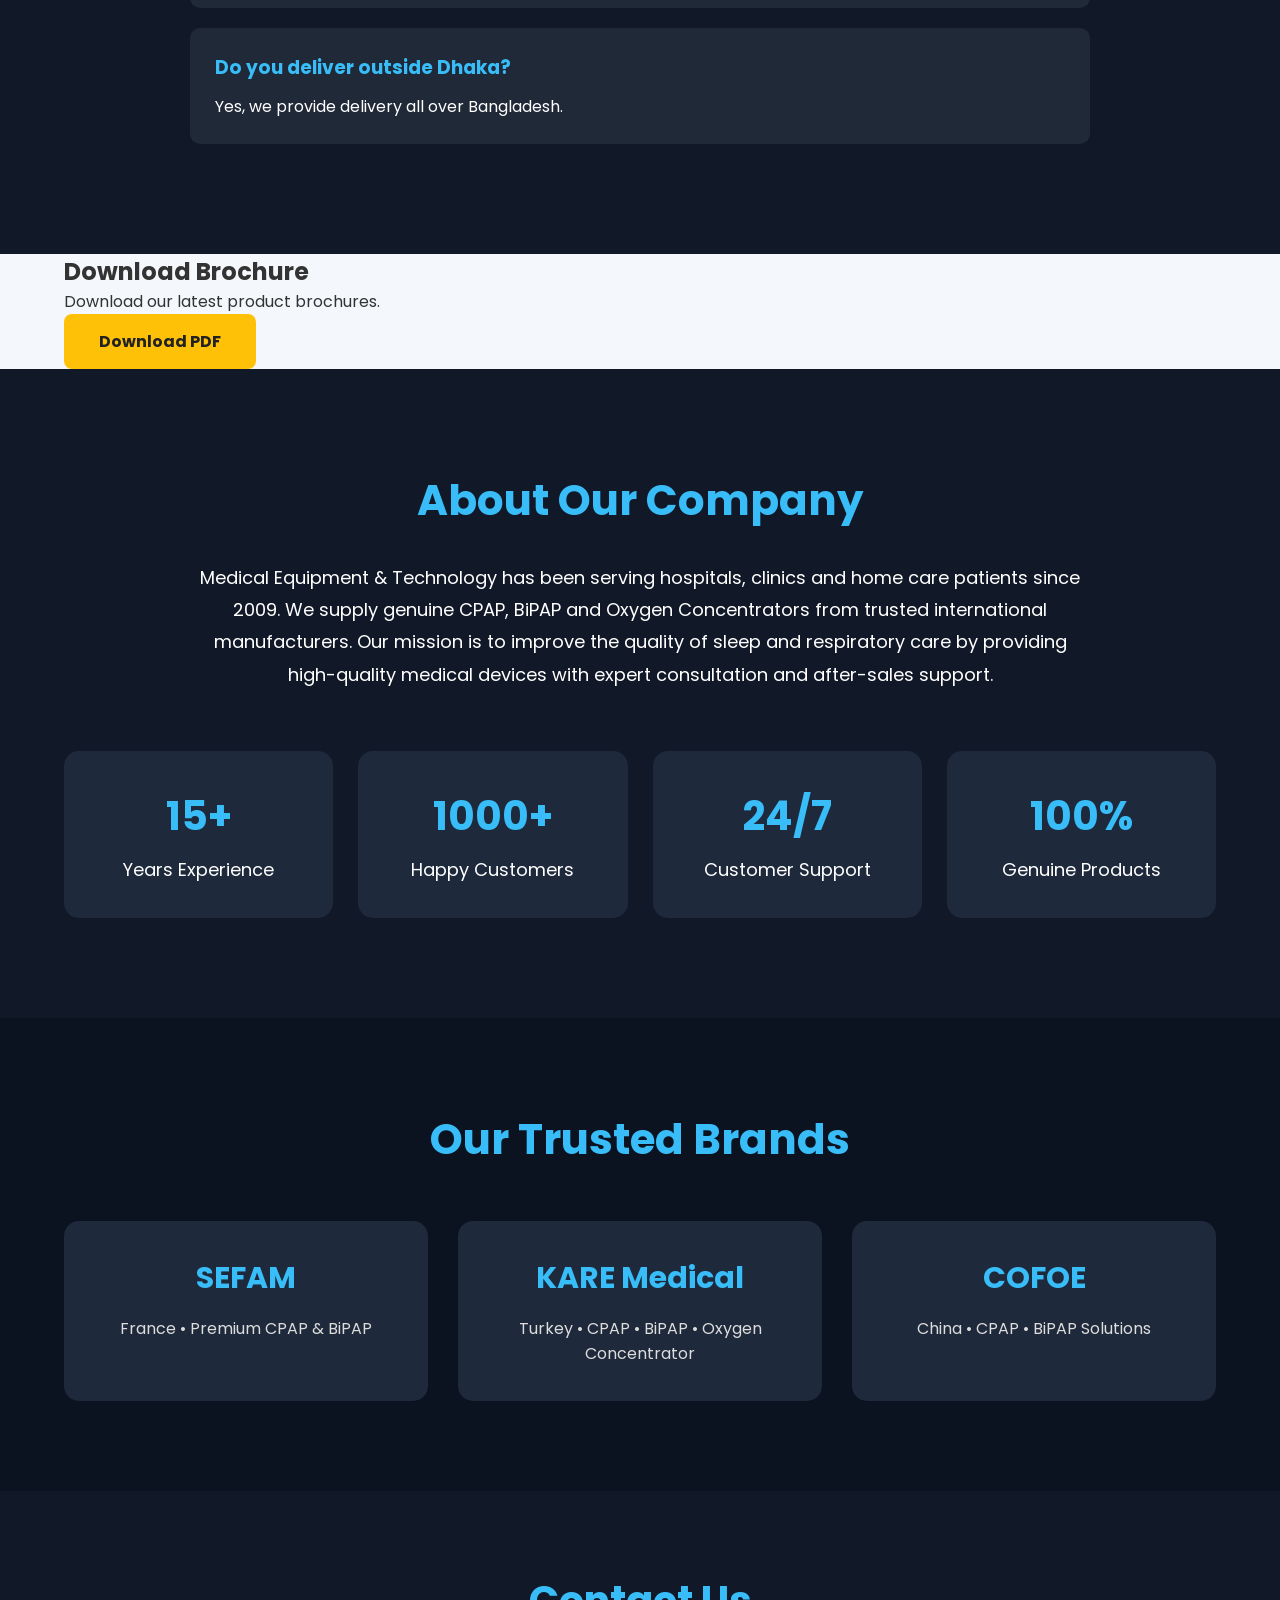
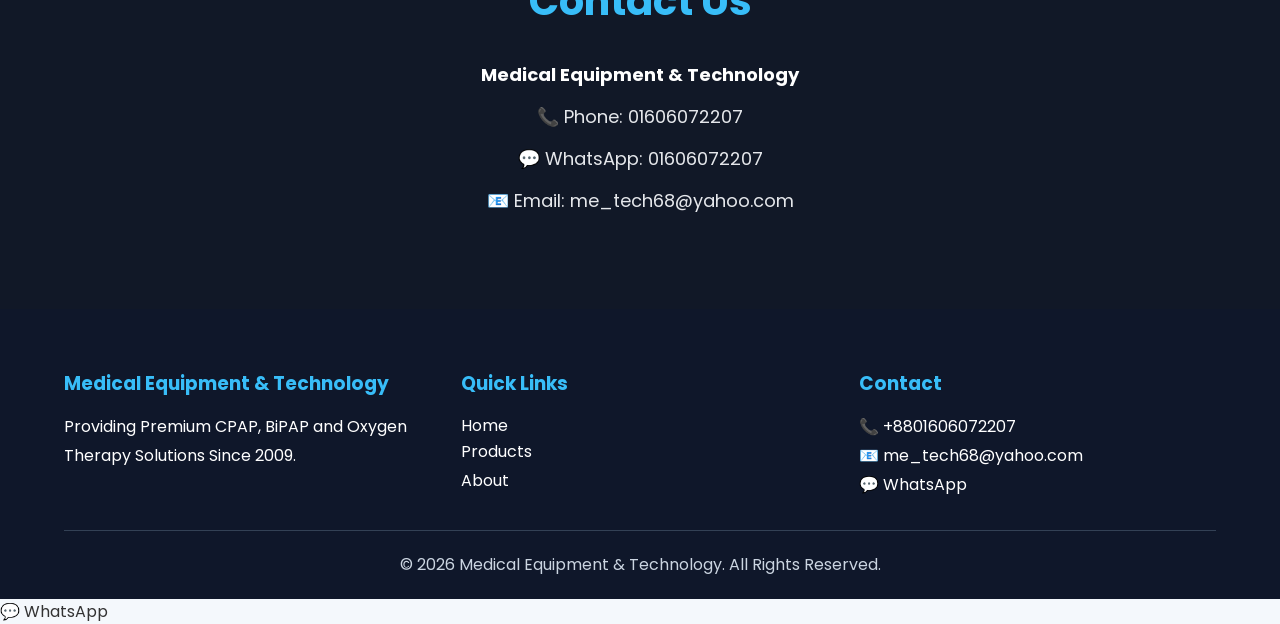
==== commit beedf2bf: "Add AERTI AR-5-C" ====
--- a/Medical equipment websiree/index.html
+++ b/Medical equipment websiree/index.html
@@ -290,6 +290,20 @@
 <a href="lumis150.html" class="btn">View Details</a>
 
 </div>
+<!-- AERTI AR-5-C -->
+
+<div class="product-card">
+
+<img src="images/aerti-ar5c.jpg" alt="AERTI AR-5-C Oxygen Concentrator">
+
+<h3>AERTI AR-5-C Oxygen Concentrator</h3>
+
+<p>5L Oxygen Concentrator</p>
+
+<a href="aerti-ar5c.html" class="btn">View Details</a>
+
+</div>
+</div>
 <div class="product-card">
 
 <img src="images/kare.jpg" alt="Kare">
